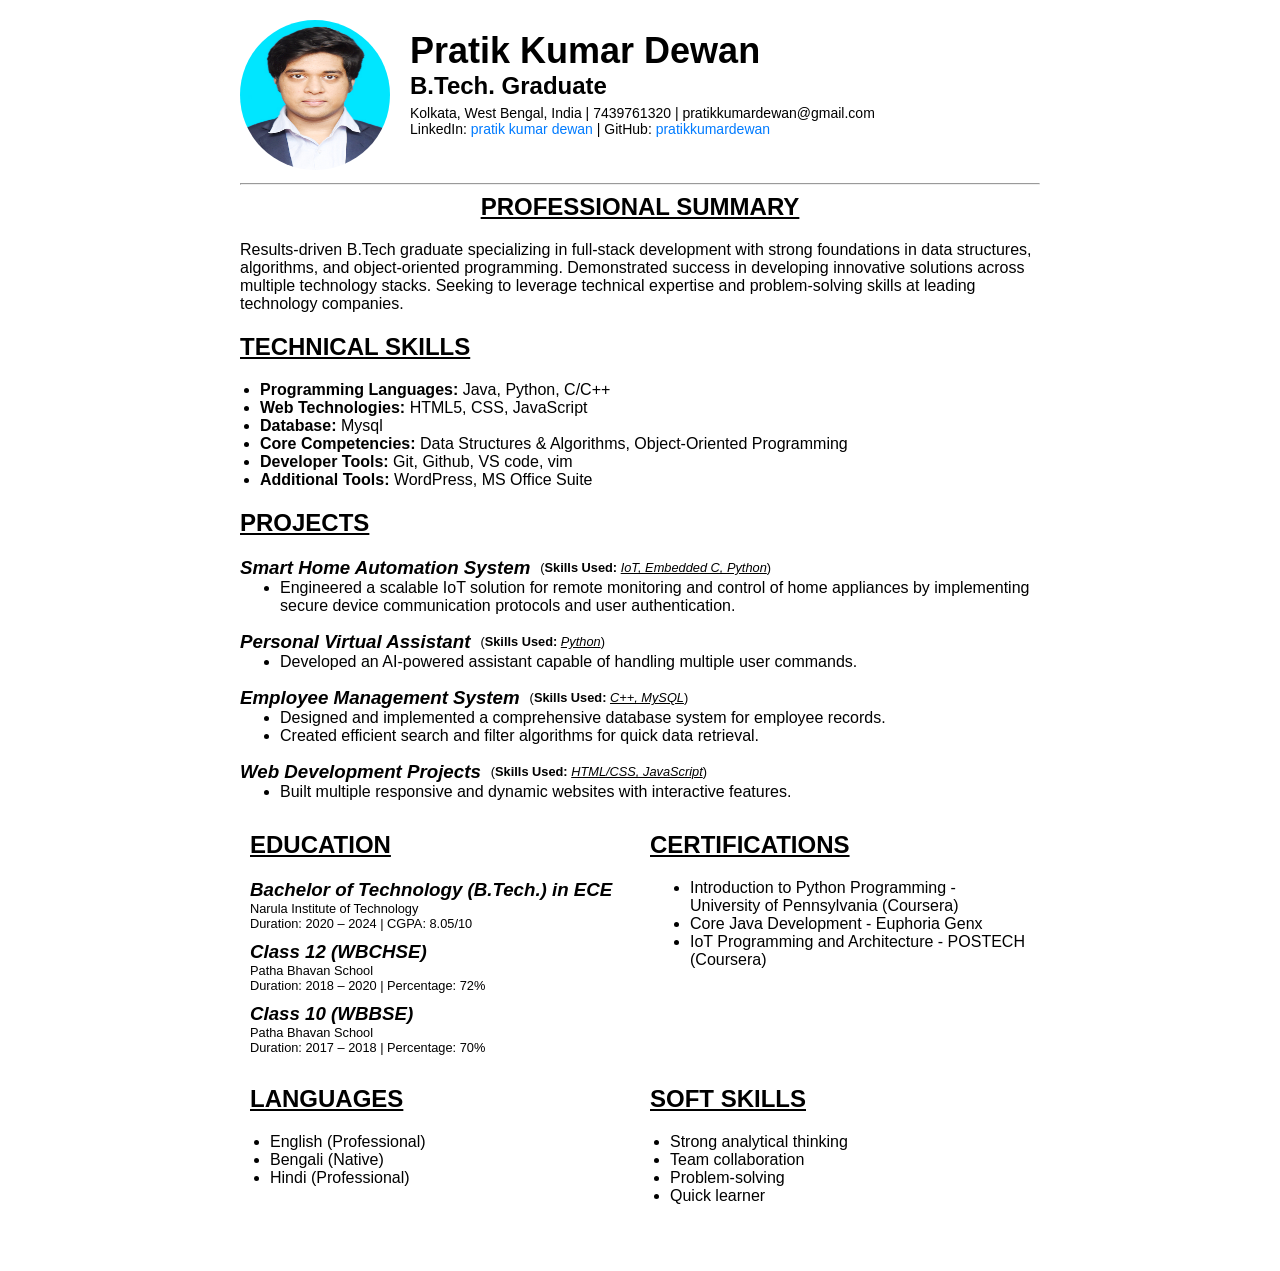
==== index.html @ a9497cf6 "Added Html File" ====
<!DOCTYPE html>
<html>
<head>
  <title>Pratik Kumar Dewan - Resume</title>
  <style>
    /* Add your CSS styles here */
    body {
      font-family: Arial, sans-serif;
      margin: 0;
      padding: 0;
    }

    .container {
      max-width: 800px;
      margin: 0 auto;
      padding: 20px;
    }

    .profile-image {
      width: 150px;
      height: 150px;
      border-radius: 50%;
      float: left;
      margin-right: 20px;
    }

    header h1 {
        padding-top: 10px;
      font-size: 36px;
      margin: 0 auto;
    }

    header h2 {
      font-size: 24px;
      margin:0 auto;
    }

    .contact-info {
      margin-top: 5px;
      font-size: 14px;
      margin-bottom: 20px;
    }

    .contact-info a {
      color: #007bff;
      text-decoration: none;
    }

    .section {
      margin-bottom: 20px;
    }

    .section h2 {
      margin-top: 0;
      text-decoration: underline;
    }


    .project-header {
    display: flex;
    align-items: center; /* Aligns the text vertically */
    gap: 10px; /* Adds space between h3 and p elements */
    margin-bottom: 0; /* Ensures no extra space below */
}

.project-header h3 {
    margin: 0; /* Remove extra margin from h3 */
    font-style: italic;
}

.project-header p {
    margin: 0; /* Remove extra margin from p */
    font-size: 0.8em;
}

.project-header + ul {
    margin-top: 0; /* Reduces the space between the header and the list */
    padding-top: 0;
}

.education-item h3 {
    margin: 0; /* Remove extra margin from h3 */
    font-style: italic;
}

.education-item p {
    margin: 0; /* Remove extra margin from p */
    font-size: 0.8em;
}

    .skills ol{
        list-style-type: disc;
        padding-left: 20px; /* Adds some padding to align the bullets */
        margin-bottom: 5px; /* Adjust this value to control the spacing */
    }

    .skills p{
        margin: 0;
    }

    .education-item {
      margin-bottom: 10px;
    }

    .languages, .soft-skills {
      list-style-type: disc;
      padding-left: 20px;
    }
  </style>
</head>
<body>
  <div class="container">
    <header>
        <img src="assets/Pratik.JPG" alt="Professional Photo" class="profile-image">
        <h1>Pratik Kumar Dewan</h1>
        <h2>B.Tech. Graduate</h2>
      </header>
      <div class="contact-info">
        Kolkata, West Bengal, India | 7439761320 | pratikkumardewan@gmail.com<br>
        LinkedIn: <a href="https://www.linkedin.com/in/pratik-kumar-dewan">pratik kumar dewan</a> | GitHub: <a href="https://github.com/pratikkumardewan">pratikkumardewan</a>
      </div><br><hr>
    <div class="section">
      <h2 style="text-align: center;">PROFESSIONAL SUMMARY</h2>
      <p>Results-driven B.Tech graduate specializing in full-stack development with strong foundations in data structures, algorithms, and object-oriented programming. Demonstrated success in developing innovative solutions across multiple technology stacks. Seeking to leverage technical expertise and problem-solving skills at leading technology companies.</p>
    </div>
    <section class="section">
        <h2>TECHNICAL SKILLS</h2>
        <div class="skills">
            <ol>
                <li>
                    <p><b>Programming Languages: </b>Java, Python, C/C++</p>
                </li>
                <li>
                    <p><b>Web Technologies: </b>HTML5, CSS, JavaScript</p>
                </li>
                <li>
                    <p><b>Database: </b> Mysql</p>
                </li>
                
                <li>
                    <p><b>Core Competencies: </b>Data Structures & Algorithms, Object-Oriented Programming</p>
                </li>
                <li>
                    <p><b>Developer Tools: </b>Git, Github, VS code, vim</p>
                </li>
                <li>
                    <p><b>Additional Tools: </b>WordPress, MS Office Suite</p>
                </li>
            </ol>
        </div>
      </section>
      <div class="section">
        <h2>PROJECTS</h2>
        <div class="project">
            <div class="project-header">
                <h3 class="italic">Smart Home Automation System</h3>
                <p>(<b>Skills Used: </b><i><u>IoT, Embedded C, Python</u></i>)</p>
            </div>
            <ul>
                <li>Engineered a scalable IoT solution for remote monitoring and control of home appliances by implementing secure device communication protocols and user authentication.</li>
            </ul>
        </div>
        <div class="project">
            <div class="project-header">
                <h3 class="italic">Personal Virtual Assistant</h3>
                <p>(<b>Skills Used: </b><i><u>Python</u></i>)</p>
            </div>
            <ul>
                <li>Developed an AI-powered assistant capable of handling multiple user commands.</li>
            </ul>
        </div>
        <div class="project">
            <div class="project-header">
                <h3 class="italic">Employee Management System</h3>
                <p>(<b>Skills Used: </b><i><u>C++, MySQL</u></i>)</p>
            </div>
            <ul>
                <li>Designed and implemented a comprehensive database system for employee records.</li>
                <li>Created efficient search and filter algorithms for quick data retrieval.</li>
            </ul>
        </div>
        <div class="project">
            <div class="project-header">
                <h3 class="italic">Web Development Projects</h3>
                <p>(<b>Skills Used: </b><i><u>HTML/CSS, JavaScript</u></i>)</p>
            </div>
            <ul>
                <li>Built multiple responsive and dynamic websites with interactive features.</li>
            </ul>
        </div>
    </div>
    
    <div class="section">
        <table style="width: 100%; border-collapse: collapse;">
            <tr>
                <!-- Education Section -->
                <td style="width: 50%; vertical-align: top; padding: 10px;">
                    <h2>EDUCATION</h2>
                    <div class="education-item">
                        <h3 class="italic">Bachelor of Technology (B.Tech.) in ECE</h3>
                        <p>Narula Institute of Technology<br>Duration: 2020 – 2024 | CGPA: 8.05/10</p>
                    </div>
                    <div class="education-item">
                        <h3 class="italic">Class 12 (WBCHSE)</h3>
                        <p>Patha Bhavan School<br>Duration: 2018 – 2020 | Percentage: 72%</p>
                    </div>
                    <div class="education-item">
                        <h3 class="italic">Class 10 (WBBSE)</h3>
                        <p>Patha Bhavan School<br>Duration: 2017 – 2018 | Percentage: 70%</p>
                    </div>
                </td>
        
                <!-- Certifications Section -->
                <td style="width: 50%; vertical-align: top; padding: 10px;">
                    <h2>CERTIFICATIONS</h2>
                    <ul>
                        <li>Introduction to Python Programming - University of Pennsylvania (Coursera)</li>
                        <li>Core Java Development - Euphoria Genx</li>
                        <li>IoT Programming and Architecture - POSTECH (Coursera)</li>
                    </ul>
                </td>
            </tr>
            <tr>
                <!-- Languages Section -->
                <td style="width: 50%; vertical-align: top; padding: 10px;">
                    <h2>LANGUAGES</h2>
                    <ul class="languages">
                        <li>English (Professional)</li>
                        <li>Bengali (Native)</li>
                        <li>Hindi (Professional)</li>
                    </ul>
                </td>
        
                <!-- Soft Skills Section -->
                <td style="width: 50%; vertical-align: top; padding: 10px;">
                    <h2>SOFT SKILLS</h2>
                    <ul class="soft-skills">
                        <li>Strong analytical thinking</li>
                        <li>Team collaboration</li>
                        <li>Problem-solving</li>
                        <li>Quick learner</li>
                    </ul>
                </td>
            </tr>
        </table>
        
    </div>
  </div>
</body>
</html>
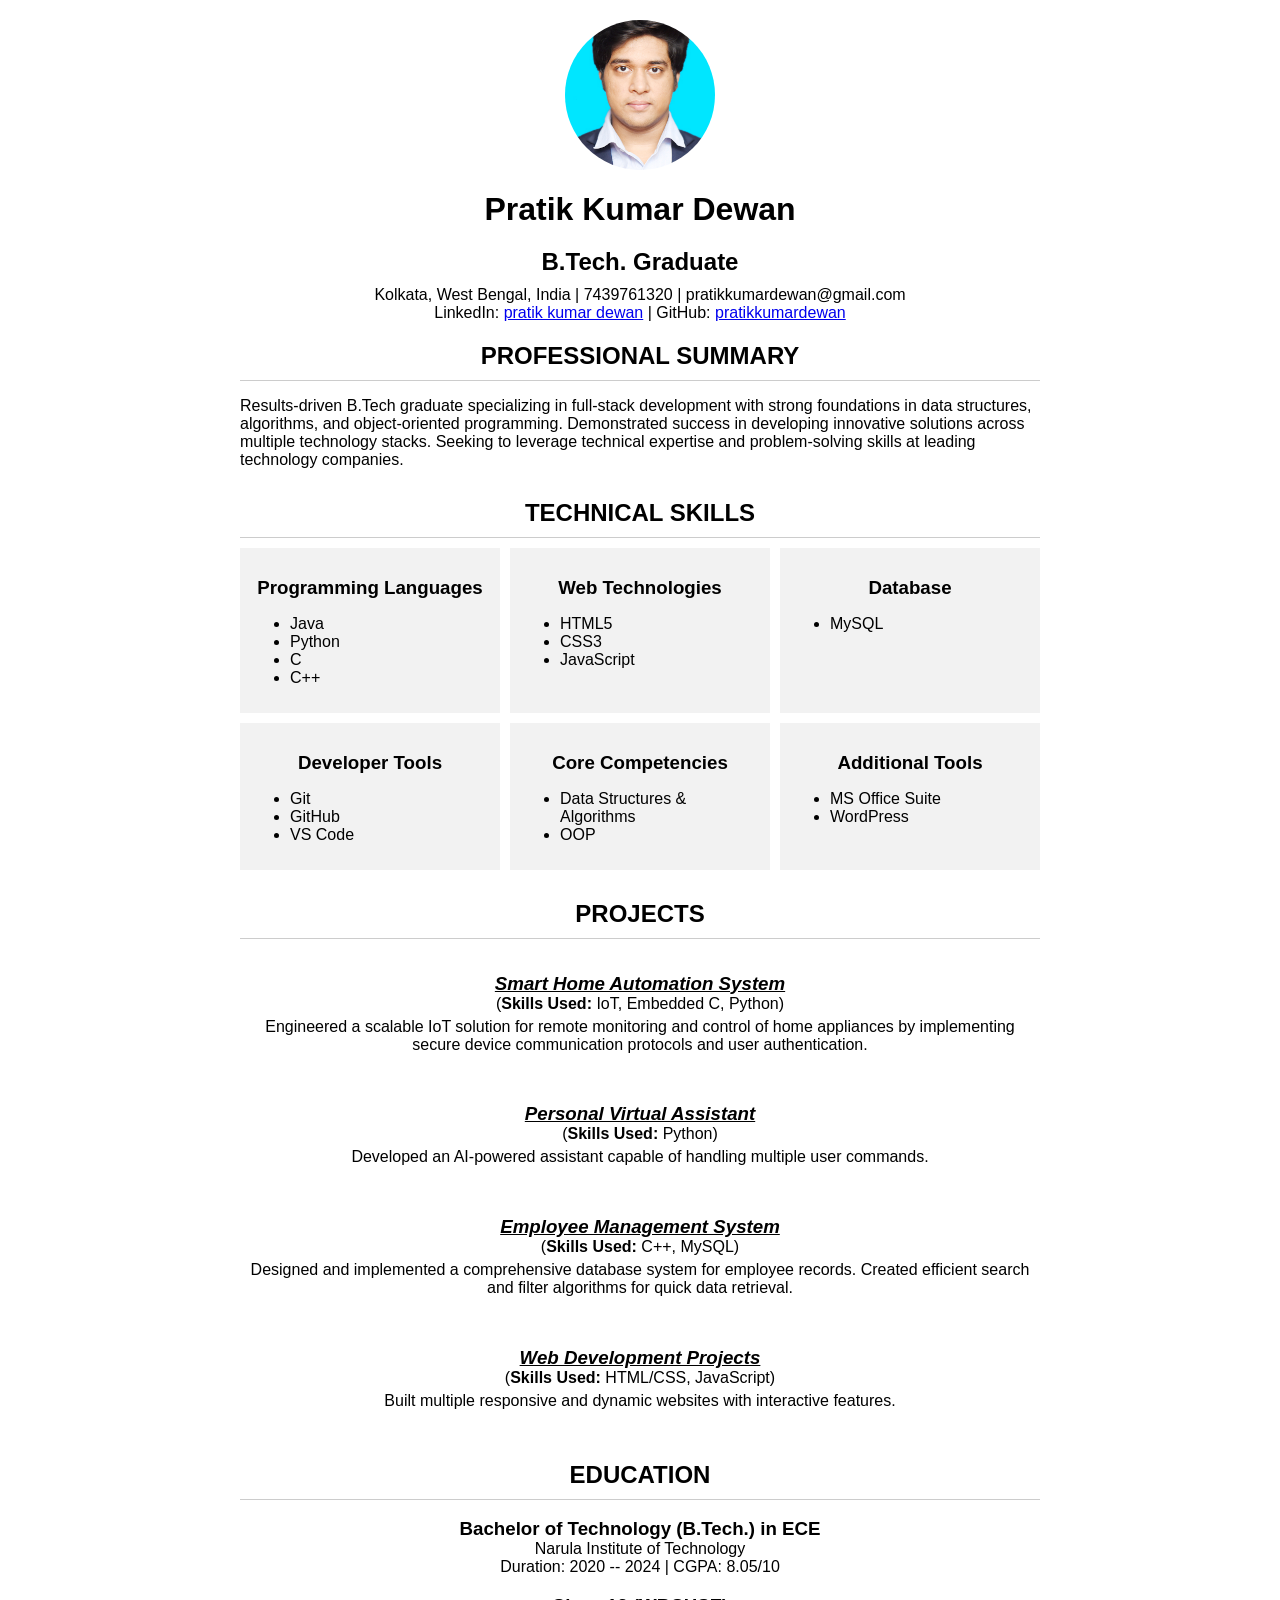
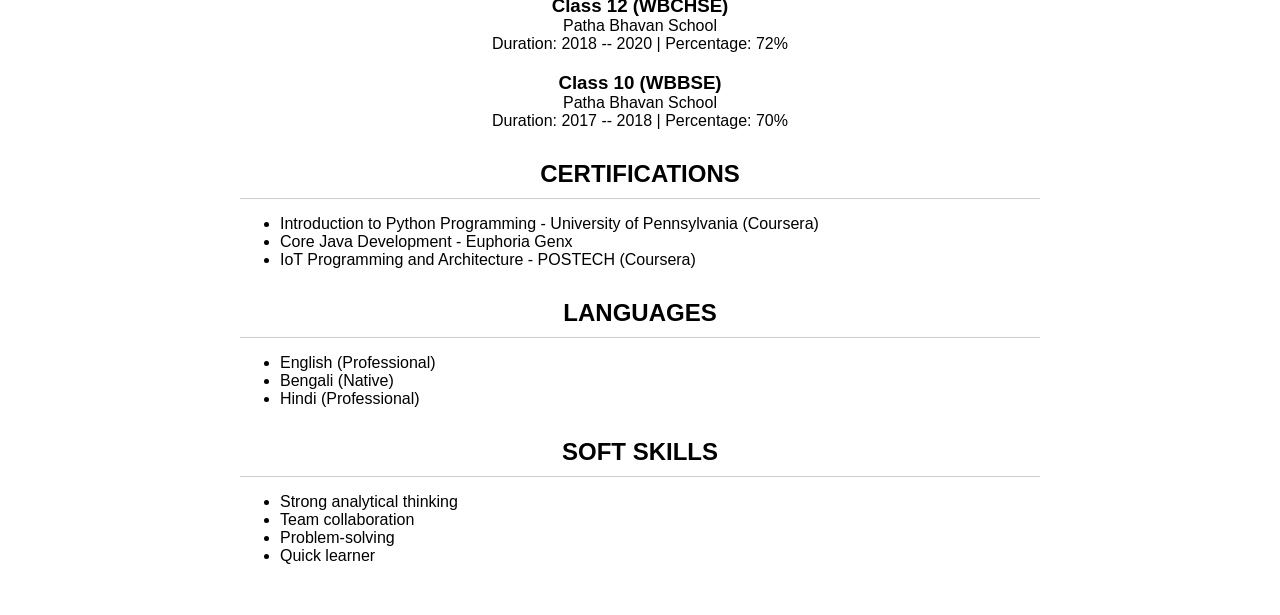
==== commit d5b2d97f: "html uploaded" ====
--- a/index.html
+++ b/index.html
@@ -1,9 +1,11 @@
 <!DOCTYPE html>
-<html>
+<html lang="en">
 <head>
+  <meta charset="UTF-8">
+  <meta name="viewport" content="width=device-width, initial-scale=1.0">
   <title>Pratik Kumar Dewan - Resume</title>
   <style>
-    /* Add your CSS styles here */
+    /* Global Styles */
     body {
       font-family: Arial, sans-serif;
       margin: 0;
@@ -16,234 +18,274 @@
       padding: 20px;
     }
 
+    /* Profile Image */
     .profile-image {
       width: 150px;
       height: 150px;
       border-radius: 50%;
-      float: left;
-      margin-right: 20px;
-    }
-
-    header h1 {
-        padding-top: 10px;
-      font-size: 36px;
-      margin: 0 auto;
-    }
-
-    header h2 {
-      font-size: 24px;
-      margin:0 auto;
-    }
-
+      object-fit: cover;
+      display: block;
+      margin: 0 auto 20px;
+    }
+
+    /* Headings */
+    h1, h2, h3 {
+      text-align: center;
+      margin-bottom: 10px;
+    }
+
+    /* Contact Info */
     .contact-info {
-      margin-top: 5px;
-      font-size: 14px;
+      text-align: center;
       margin-bottom: 20px;
     }
 
-    .contact-info a {
-      color: #007bff;
-      text-decoration: none;
-    }
-
+    /* Sections */
     .section {
-      margin-bottom: 20px;
+      margin-bottom: 30px;
     }
 
     .section h2 {
-      margin-top: 0;
-      text-decoration: underline;
-    }
-
+      border-bottom: 1px solid #ccc;
+      padding-bottom: 10px;
+    }
+
+    /* Skills */
+    .skills-grid {
+      display: grid;
+      grid-template-columns: repeat(3, 1fr);
+      grid-gap: 10px;
+    }
+
+    .skill-category {
+      background-color: #f2f2f2;
+      padding: 10px;
+    }
+
+    /* Projects */
+    .project {
+      padding: 5px;
+      margin-bottom: 5px;
+    }
 
     .project-header {
-    display: flex;
-    align-items: center; /* Aligns the text vertically */
-    gap: 10px; /* Adds space between h3 and p elements */
-    margin-bottom: 0; /* Ensures no extra space below */
-}
-
-.project-header h3 {
-    margin: 0; /* Remove extra margin from h3 */
-    font-style: italic;
-}
-
-.project-header p {
-    margin: 0; /* Remove extra margin from p */
-    font-size: 0.8em;
-}
-
-.project-header + ul {
-    margin-top: 0; /* Reduces the space between the header and the list */
-    padding-top: 0;
-}
-
-.education-item h3 {
-    margin: 0; /* Remove extra margin from h3 */
-    font-style: italic;
-}
-
-.education-item p {
-    margin: 0; /* Remove extra margin from p */
-    font-size: 0.8em;
-}
-
-    .skills ol{
-        list-style-type: disc;
-        padding-left: 20px; /* Adds some padding to align the bullets */
-        margin-bottom: 5px; /* Adjust this value to control the spacing */
-    }
-
-    .skills p{
-        margin: 0;
-    }
-
-    .education-item {
-      margin-bottom: 10px;
-    }
-
-    .languages, .soft-skills {
-      list-style-type: disc;
-      padding-left: 20px;
+      text-align: center;
+    }
+
+    .project-header h3{
+        margin-bottom: 0px;
+        text-decoration: underline;
+        font-style: italic;
+    }
+
+    .project-header p{
+        margin-top: 0px;
+        margin-bottom: 5px;
+    }
+
+    #project-p{
+        text-align: center;
+        margin-top: 5px;
+    }
+
+    .education-item p{
+        text-align: center;
+        margin-top: 0px;
+      }
+
+      .education-item h3{
+        margin-bottom: 0px;
+      }
+
+    /* Responsive Styles */
+    @media (max-width: 767px) {
+      .container {
+        padding: 10px;
+      }
+
+      .profile-image {
+        width: 100px;
+        height: 100px;
+      }
+
+      h1 {
+        font-size: 24px;
+      }
+
+      h2 {
+        font-size: 18px;
+      }
+
+      h3 {
+        font-size: 16px;
+      }
+
+      .contact-info {
+        font-size: 14px;
+      }
+
+      .skills li {
+        font-size: 14px;
+      }
+
+      .project {
+        padding: 10px;
+      }
     }
   </style>
 </head>
 <body>
   <div class="container">
-    <header>
-        <img src="assets/Pratik.JPG" alt="Professional Photo" class="profile-image">
-        <h1>Pratik Kumar Dewan</h1>
-        <h2>B.Tech. Graduate</h2>
-      </header>
-      <div class="contact-info">
-        Kolkata, West Bengal, India | 7439761320 | pratikkumardewan@gmail.com<br>
-        LinkedIn: <a href="https://www.linkedin.com/in/pratik-kumar-dewan">pratik kumar dewan</a> | GitHub: <a href="https://github.com/pratikkumardewan">pratikkumardewan</a>
-      </div><br><hr>
-    <div class="section">
-      <h2 style="text-align: center;">PROFESSIONAL SUMMARY</h2>
+    <div>
+      <img src="assets/Pratik.JPG" alt="Professional Photo" class="profile-image">
+      <h1>Pratik Kumar Dewan</h1>
+      <h2>B.Tech. Graduate</h2>
+    </div>
+
+    <div class="contact-info">
+      Kolkata, West Bengal, India | 7439761320 | pratikkumardewan@gmail.com<br>
+      LinkedIn: <a href="https://www.linkedin.com/in/pratik-kumar-dewan">pratik kumar dewan</a> | GitHub: <a href="https://github.com/pratikkumardewan">pratikkumardewan</a>
+    </div>
+
+    <div class="section">
+      <h2>PROFESSIONAL SUMMARY</h2>
       <p>Results-driven B.Tech graduate specializing in full-stack development with strong foundations in data structures, algorithms, and object-oriented programming. Demonstrated success in developing innovative solutions across multiple technology stacks. Seeking to leverage technical expertise and problem-solving skills at leading technology companies.</p>
     </div>
-    <section class="section">
-        <h2>TECHNICAL SKILLS</h2>
-        <div class="skills">
-            <ol>
-                <li>
-                    <p><b>Programming Languages: </b>Java, Python, C/C++</p>
-                </li>
-                <li>
-                    <p><b>Web Technologies: </b>HTML5, CSS, JavaScript</p>
-                </li>
-                <li>
-                    <p><b>Database: </b> Mysql</p>
-                </li>
-                
-                <li>
-                    <p><b>Core Competencies: </b>Data Structures & Algorithms, Object-Oriented Programming</p>
-                </li>
-                <li>
-                    <p><b>Developer Tools: </b>Git, Github, VS code, vim</p>
-                </li>
-                <li>
-                    <p><b>Additional Tools: </b>WordPress, MS Office Suite</p>
-                </li>
-            </ol>
-        </div>
-      </section>
-      <div class="section">
-        <h2>PROJECTS</h2>
-        <div class="project">
-            <div class="project-header">
-                <h3 class="italic">Smart Home Automation System</h3>
-                <p>(<b>Skills Used: </b><i><u>IoT, Embedded C, Python</u></i>)</p>
-            </div>
-            <ul>
-                <li>Engineered a scalable IoT solution for remote monitoring and control of home appliances by implementing secure device communication protocols and user authentication.</li>
-            </ul>
-        </div>
-        <div class="project">
-            <div class="project-header">
-                <h3 class="italic">Personal Virtual Assistant</h3>
-                <p>(<b>Skills Used: </b><i><u>Python</u></i>)</p>
-            </div>
-            <ul>
-                <li>Developed an AI-powered assistant capable of handling multiple user commands.</li>
-            </ul>
-        </div>
-        <div class="project">
-            <div class="project-header">
-                <h3 class="italic">Employee Management System</h3>
-                <p>(<b>Skills Used: </b><i><u>C++, MySQL</u></i>)</p>
-            </div>
-            <ul>
-                <li>Designed and implemented a comprehensive database system for employee records.</li>
-                <li>Created efficient search and filter algorithms for quick data retrieval.</li>
-            </ul>
-        </div>
-        <div class="project">
-            <div class="project-header">
-                <h3 class="italic">Web Development Projects</h3>
-                <p>(<b>Skills Used: </b><i><u>HTML/CSS, JavaScript</u></i>)</p>
-            </div>
-            <ul>
-                <li>Built multiple responsive and dynamic websites with interactive features.</li>
-            </ul>
-        </div>
-    </div>
-    
-    <div class="section">
-        <table style="width: 100%; border-collapse: collapse;">
-            <tr>
-                <!-- Education Section -->
-                <td style="width: 50%; vertical-align: top; padding: 10px;">
-                    <h2>EDUCATION</h2>
-                    <div class="education-item">
-                        <h3 class="italic">Bachelor of Technology (B.Tech.) in ECE</h3>
-                        <p>Narula Institute of Technology<br>Duration: 2020 – 2024 | CGPA: 8.05/10</p>
-                    </div>
-                    <div class="education-item">
-                        <h3 class="italic">Class 12 (WBCHSE)</h3>
-                        <p>Patha Bhavan School<br>Duration: 2018 – 2020 | Percentage: 72%</p>
-                    </div>
-                    <div class="education-item">
-                        <h3 class="italic">Class 10 (WBBSE)</h3>
-                        <p>Patha Bhavan School<br>Duration: 2017 – 2018 | Percentage: 70%</p>
-                    </div>
-                </td>
+
+    <div class="section">
+      <h2>TECHNICAL SKILLS</h2>
+      <div class="skills-grid">
+        <div class="skill-category">
+          <h3>Programming Languages</h3>
+          <ul>
+            <li>Java</li>
+            <li>Python</li>
+            <li>C</li>
+            <li>C++</li>
+          </ul>
+        </div>
+        <div class="skill-category">
+          <h3>Web Technologies</h3>
+          <ul>
+            <li>HTML5</li>
+            <li>CSS3</li>
+            <li>JavaScript</li>
+          </ul>
+        </div>
+        <div class="skill-category">
+          <h3>Database</h3>
+          <ul>
+            <li>MySQL</li>
+          </ul>
+        </div>
+        <div class="skill-category">
+          <h3>Developer Tools</h3>
+          <ul>
+            <li>Git</li>
+            <li>GitHub</li>
+            <li>VS Code</li>
+          </ul>
+        </div>
+        <div class="skill-category">
+          <h3>Core Competencies</h3>
+          <ul>
+            <li>Data Structures & Algorithms</li>
+            <li>OOP</li>
+          </ul>
+        </div>
+        <div class="skill-category">
+          <h3>Additional Tools</h3>
+          <ul>
+            <li>MS Office Suite</li>
+            <li>WordPress</li>
+          </ul>
+        </div>
+      </div>
+    </div>
+
+    <div class="section">
+      <h2>PROJECTS</h2>
+      <div class="project">
+        <div class="project-header">
+          <h3>Smart Home Automation System</h3>
+          <p>(<strong>Skills Used:</strong> IoT, Embedded C, Python)</p>
+        </div>
         
-                <!-- Certifications Section -->
-                <td style="width: 50%; vertical-align: top; padding: 10px;">
-                    <h2>CERTIFICATIONS</h2>
-                    <ul>
-                        <li>Introduction to Python Programming - University of Pennsylvania (Coursera)</li>
-                        <li>Core Java Development - Euphoria Genx</li>
-                        <li>IoT Programming and Architecture - POSTECH (Coursera)</li>
-                    </ul>
-                </td>
-            </tr>
-            <tr>
-                <!-- Languages Section -->
-                <td style="width: 50%; vertical-align: top; padding: 10px;">
-                    <h2>LANGUAGES</h2>
-                    <ul class="languages">
-                        <li>English (Professional)</li>
-                        <li>Bengali (Native)</li>
-                        <li>Hindi (Professional)</li>
-                    </ul>
-                </td>
-        
-                <!-- Soft Skills Section -->
-                <td style="width: 50%; vertical-align: top; padding: 10px;">
-                    <h2>SOFT SKILLS</h2>
-                    <ul class="soft-skills">
-                        <li>Strong analytical thinking</li>
-                        <li>Team collaboration</li>
-                        <li>Problem-solving</li>
-                        <li>Quick learner</li>
-                    </ul>
-                </td>
-            </tr>
-        </table>
-        
+        <p id="project-p">Engineered a scalable IoT solution for remote monitoring and control of home appliances by implementing secure device communication protocols and user authentication.</p>
+      </div>
+
+      <div class="project">
+        <div class="project-header">
+          <h3>Personal Virtual Assistant</h3>
+          <p>(<strong>Skills Used:</strong> Python)</p>
+        </div>
+        <p id="project-p">Developed an AI-powered assistant capable of handling multiple user commands.</p>
+      </div>
+
+      <div class="project">
+        <div class="project-header">
+          <h3>Employee Management System</h3>
+          <p>(<strong>Skills Used:</strong> C++, MySQL)</p>
+        </div>
+        <p id="project-p">Designed and implemented a comprehensive database system for employee records. Created efficient search and filter algorithms for quick data retrieval.</p>
+      </div>
+
+      <div class="project">
+        <div class="project-header">
+          <h3>Web Development Projects</h3>
+          <p>(<strong>Skills Used:</strong> HTML/CSS, JavaScript)</p>
+        </div>
+        <p id="project-p">Built multiple responsive and dynamic websites with interactive features.</p>
+      </div>
+    </div>
+
+    <div class="section">
+      <h2>EDUCATION</h2>
+      <div class="education-item">
+        <h3>Bachelor of Technology (B.Tech.) in ECE</h3>
+        <p>Narula Institute of Technology<br>
+        Duration: 2020 -- 2024 | CGPA: 8.05/10</p>
+      </div>
+
+      <div class="education-item">
+        <h3>Class 12 (WBCHSE)</h3>
+        <p>Patha Bhavan School<br>
+        Duration: 2018 -- 2020 | Percentage: 72%</p>
+      </div>
+
+      <div class="education-item">
+        <h3>Class 10 (WBBSE)</h3>
+        <p>Patha Bhavan School<br>
+        Duration: 2017 -- 2018 | Percentage: 70%</p>
+      </div>
+    </div>
+
+    <div class="section">
+      <h2>CERTIFICATIONS</h2>
+      <ul>
+        <li>Introduction to Python Programming - University of Pennsylvania (Coursera)</li>
+        <li>Core Java Development - Euphoria Genx</li>
+        <li>IoT Programming and Architecture - POSTECH (Coursera)</li>
+      </ul>
+    </div>
+
+    <div class="section">
+      <h2>LANGUAGES</h2>
+      <ul>
+        <li>English (Professional)</li>
+        <li>Bengali (Native)</li>
+        <li>Hindi (Professional)</li>
+      </ul>
+    </div>
+
+    <div class="section">
+      <h2>SOFT SKILLS</h2>
+      <ul>
+        <li>Strong analytical thinking</li>
+        <li>Team collaboration</li>
+        <li>Problem-solving</li>
+        <li>Quick learner</li>
+      </ul>
     </div>
   </div>
 </body>
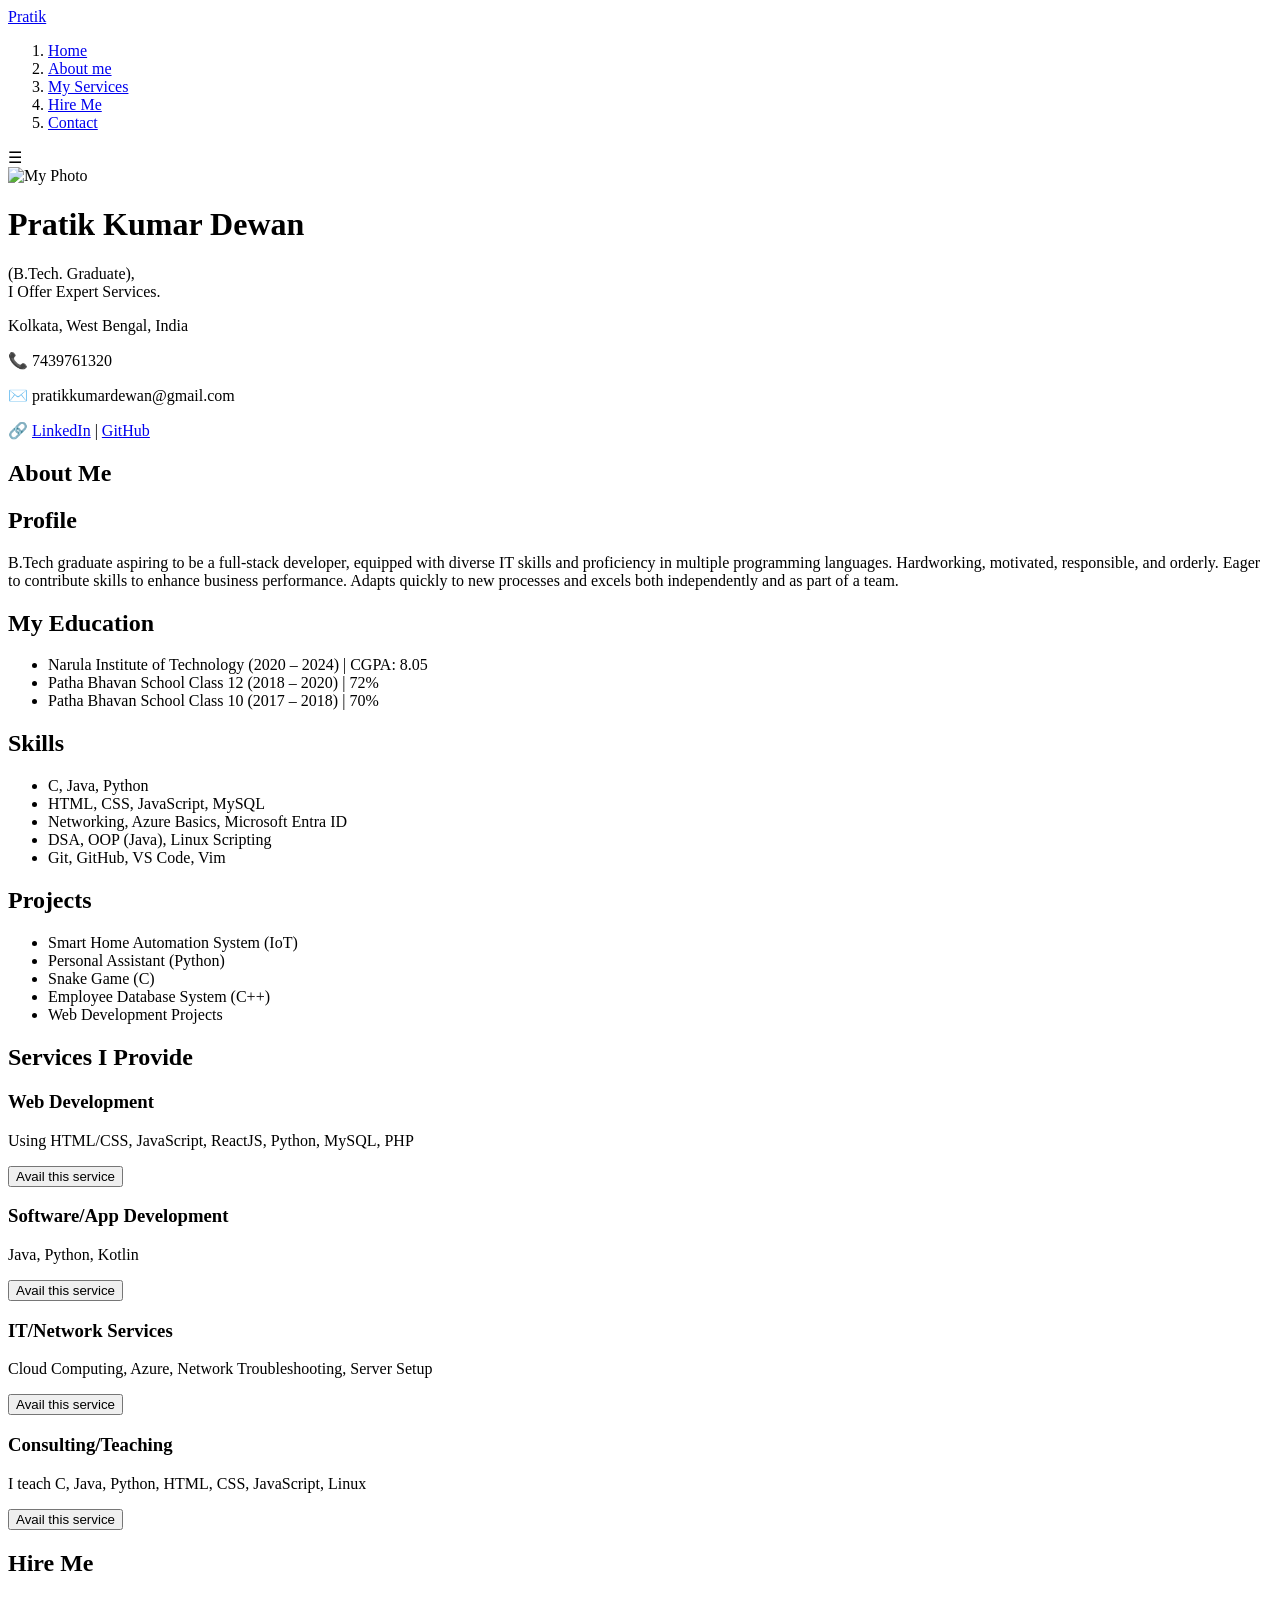
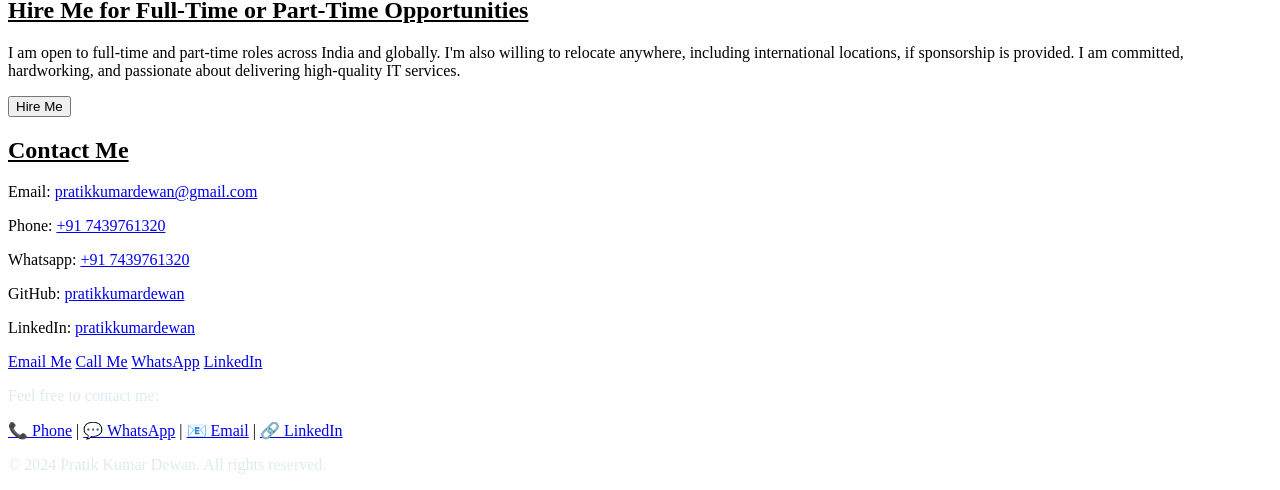
==== commit 3ea25e6e: "Update index.html" ====
--- a/index.html
+++ b/index.html
@@ -1,292 +1,164 @@
 <!DOCTYPE html>
 <html lang="en">
-<head>
-  <meta charset="UTF-8">
-  <meta name="viewport" content="width=device-width, initial-scale=1.0">
-  <title>Pratik Kumar Dewan - Resume</title>
-  <style>
-    /* Global Styles */
-    body {
-      font-family: Arial, sans-serif;
-      margin: 0;
-      padding: 0;
-    }
+  <head>
+    <meta charset="UTF-8" />
+    <meta name="viewport" content="width=device-width, initial-scale=1.0" />
+    <meta http-equiv="X-UA-Compatible" content="ie=edge" />
+    <title>Pratik Kumar Dewan - Portfolio</title>
+    <link rel="stylesheet" href="style.css" />
+    <script defer src="script.js"></script>
+  </head>
+  <body>
+    <!-- Navbar -->
+    <header class="navbar">
+      <a href="javascript:window.scrollTo({ top: 0, behavior: 'smooth' });" class="logo">Pratik</a>
+      <ol id="navLinks" class="nav-links">
+        <li><a href="javascript:window.scrollTo({ top: 0, behavior: 'smooth' });">Home</a></li>
+        <li><a href="#about_me">About me</a></li>
+        <li><a href="#services">My Services</a></li>
+        <li><a href="#hire">Hire Me</a></li>
+        <li><a href="#contact">Contact</a></li>
+      </ol>
+      <span class="burger" onclick="toggleMenu()">&#9776;</span>
+    </header>
 
-    .container {
-      max-width: 800px;
-      margin: 0 auto;
-      padding: 20px;
-    }
-
-    /* Profile Image */
-    .profile-image {
-      width: 150px;
-      height: 150px;
-      border-radius: 50%;
-      object-fit: cover;
-      display: block;
-      margin: 0 auto 20px;
-    }
-
-    /* Headings */
-    h1, h2, h3 {
-      text-align: center;
-      margin-bottom: 10px;
-    }
-
-    /* Contact Info */
-    .contact-info {
-      text-align: center;
-      margin-bottom: 20px;
-    }
-
-    /* Sections */
-    .section {
-      margin-bottom: 30px;
-    }
-
-    .section h2 {
-      border-bottom: 1px solid #ccc;
-      padding-bottom: 10px;
-    }
-
-    /* Skills */
-    .skills-grid {
-      display: grid;
-      grid-template-columns: repeat(3, 1fr);
-      grid-gap: 10px;
-    }
-
-    .skill-category {
-      background-color: #f2f2f2;
-      padding: 10px;
-    }
-
-    /* Projects */
-    .project {
-      padding: 5px;
-      margin-bottom: 5px;
-    }
-
-    .project-header {
-      text-align: center;
-    }
-
-    .project-header h3{
-        margin-bottom: 0px;
-        text-decoration: underline;
-        font-style: italic;
-    }
-
-    .project-header p{
-        margin-top: 0px;
-        margin-bottom: 5px;
-    }
-
-    #project-p{
-        text-align: center;
-        margin-top: 5px;
-    }
-
-    .education-item p{
-        text-align: center;
-        margin-top: 0px;
-      }
-
-      .education-item h3{
-        margin-bottom: 0px;
-      }
-
-    /* Responsive Styles */
-    @media (max-width: 767px) {
-      .container {
-        padding: 10px;
-      }
-
-      .profile-image {
-        width: 100px;
-        height: 100px;
-      }
-
-      h1 {
-        font-size: 24px;
-      }
-
-      h2 {
-        font-size: 18px;
-      }
-
-      h3 {
-        font-size: 16px;
-      }
-
-      .contact-info {
-        font-size: 14px;
-      }
-
-      .skills li {
-        font-size: 14px;
-      }
-
-      .project {
-        padding: 10px;
-      }
-    }
-  </style>
-</head>
-<body>
-  <div class="container">
-    <div>
-      <img src="assets/Pratik.JPG" alt="Professional Photo" class="profile-image">
-      <h1>Pratik Kumar Dewan</h1>
-      <h2>B.Tech. Graduate</h2>
-    </div>
-
-    <div class="contact-info">
-      Kolkata, West Bengal, India | 7439761320 | pratikkumardewan@gmail.com<br>
-      LinkedIn: <a href="https://www.linkedin.com/in/pratik-kumar-dewan">pratik kumar dewan</a> | GitHub: <a href="https://github.com/pratikkumardewan">pratikkumardewan</a>
-    </div>
-
-    <div class="section">
-      <h2>PROFESSIONAL SUMMARY</h2>
-      <p>Results-driven B.Tech graduate specializing in full-stack development with strong foundations in data structures, algorithms, and object-oriented programming. Demonstrated success in developing innovative solutions across multiple technology stacks. Seeking to leverage technical expertise and problem-solving skills at leading technology companies.</p>
-    </div>
-
-    <div class="section">
-      <h2>TECHNICAL SKILLS</h2>
-      <div class="skills-grid">
-        <div class="skill-category">
-          <h3>Programming Languages</h3>
-          <ul>
-            <li>Java</li>
-            <li>Python</li>
-            <li>C</li>
-            <li>C++</li>
-          </ul>
+    <!-- Animated Intro Card -->
+    <div class="animated-card">
+      <div class="card-content">
+        <div class="card-left">
+          <img src="images/My Image.JPG" alt="My Photo" class="service-image" />
         </div>
-        <div class="skill-category">
-          <h3>Web Technologies</h3>
-          <ul>
-            <li>HTML5</li>
-            <li>CSS3</li>
-            <li>JavaScript</li>
-          </ul>
-        </div>
-        <div class="skill-category">
-          <h3>Database</h3>
-          <ul>
-            <li>MySQL</li>
-          </ul>
-        </div>
-        <div class="skill-category">
-          <h3>Developer Tools</h3>
-          <ul>
-            <li>Git</li>
-            <li>GitHub</li>
-            <li>VS Code</li>
-          </ul>
-        </div>
-        <div class="skill-category">
-          <h3>Core Competencies</h3>
-          <ul>
-            <li>Data Structures & Algorithms</li>
-            <li>OOP</li>
-          </ul>
-        </div>
-        <div class="skill-category">
-          <h3>Additional Tools</h3>
-          <ul>
-            <li>MS Office Suite</li>
-            <li>WordPress</li>
-          </ul>
+        <div class="card-right">
+          <h1>Pratik Kumar Dewan</h1>
+          <p>(B.Tech. Graduate),<br> I Offer Expert Services.</p>
+          <p>Kolkata, West Bengal, India</p>
+          <p>📞 7439761320</p>
+          <p>✉️ pratikkumardewan@gmail.com</p>
+          <p>
+            🔗
+            <a href="http://www.linkedin.com/in/pratik-kumar-dewan" target="_blank">LinkedIn</a> |
+            <a href="https://github.com/pratikkumardewan" target="_blank">GitHub</a>
+          </p>
         </div>
       </div>
     </div>
 
-    <div class="section">
-      <h2>PROJECTS</h2>
-      <div class="project">
-        <div class="project-header">
-          <h3>Smart Home Automation System</h3>
-          <p>(<strong>Skills Used:</strong> IoT, Embedded C, Python)</p>
-        </div>
-        
-        <p id="project-p">Engineered a scalable IoT solution for remote monitoring and control of home appliances by implementing secure device communication protocols and user authentication.</p>
+    <!-- About Me, Education, Skills, Projects -->
+    <section class="info-wrapper" id="about_me">
+      <h2 class="info-section-heading" style="font-family: 'Times New Roman', serif, 'Arial', sans-serif, 'Courier New', monospace;">About Me</h2>
+
+      <div class="info-section">
+        <h2>Profile</h2>
+        <p>B.Tech graduate aspiring to be a full-stack developer, equipped with
+          diverse IT skills and proficiency in multiple programming languages.
+          Hardworking, motivated, responsible, and orderly. Eager to contribute
+          skills to enhance business performance. Adapts quickly to new processes
+          and excels both independently and as part of a team.</p>
       </div>
 
-      <div class="project">
-        <div class="project-header">
-          <h3>Personal Virtual Assistant</h3>
-          <p>(<strong>Skills Used:</strong> Python)</p>
-        </div>
-        <p id="project-p">Developed an AI-powered assistant capable of handling multiple user commands.</p>
+      <div class="info-section">
+        <h2>My Education</h2>
+        <ul>
+          <li>Narula Institute of Technology (2020 – 2024) | CGPA: 8.05</li>
+          <li>Patha Bhavan School Class 12 (2018 – 2020) | 72%</li>
+          <li>Patha Bhavan School Class 10 (2017 – 2018) | 70%</li>
+        </ul>
       </div>
 
-      <div class="project">
-        <div class="project-header">
-          <h3>Employee Management System</h3>
-          <p>(<strong>Skills Used:</strong> C++, MySQL)</p>
-        </div>
-        <p id="project-p">Designed and implemented a comprehensive database system for employee records. Created efficient search and filter algorithms for quick data retrieval.</p>
+      <div class="info-section">
+        <h2>Skills</h2>
+        <ul>
+          <li>C, Java, Python</li>
+          <li>HTML, CSS, JavaScript, MySQL</li>
+          <li>Networking, Azure Basics, Microsoft Entra ID</li>
+          <li>DSA, OOP (Java), Linux Scripting</li>
+          <li>Git, GitHub, VS Code, Vim</li>
+        </ul>
       </div>
 
-      <div class="project">
-        <div class="project-header">
-          <h3>Web Development Projects</h3>
-          <p>(<strong>Skills Used:</strong> HTML/CSS, JavaScript)</p>
-        </div>
-        <p id="project-p">Built multiple responsive and dynamic websites with interactive features.</p>
+      <div class="info-section">
+        <h2>Projects</h2>
+        <ul>
+          <li>Smart Home Automation System (IoT)</li>
+          <li>Personal Assistant (Python)</li>
+          <li>Snake Game (C)</li>
+          <li>Employee Database System (C++)</li>
+          <li>Web Development Projects</li>
+        </ul>
       </div>
-    </div>
+    </section>
 
-    <div class="section">
-      <h2>EDUCATION</h2>
-      <div class="education-item">
-        <h3>Bachelor of Technology (B.Tech.) in ECE</h3>
-        <p>Narula Institute of Technology<br>
-        Duration: 2020 -- 2024 | CGPA: 8.05/10</p>
+    <!-- Services -->
+    <section id="services" class="services">
+      <h2 class="services-heading" style="font-family: 'Times New Roman', serif, 'Arial', sans-serif, 'Courier New', monospace;">Services I Provide</h2>
+      <div class="service-list">
+        <section class="service-item">
+          <h3>Web Development</h3>
+          <p>Using HTML/CSS, JavaScript, ReactJS, Python, MySQL, PHP</p>
+          <button class="service-btn" onclick="showAlert('Web Development')">Avail this service</button>
+        </section>
+        <section class="service-item">
+          <h3>Software/App Development</h3>
+          <p>Java, Python, Kotlin</p>
+          <button class="service-btn" onclick="showAlert('Software/App Development')">Avail this service</button>
+        </section>
+        <section class="service-item">
+          <h3>IT/Network Services</h3>
+          <p>Cloud Computing, Azure, Network Troubleshooting, Server Setup</p>
+          <button class="service-btn" onclick="showAlert('IT/Network Services')">Avail this service</button>
+        </section>
+        <section class="service-item">
+          <h3>Consulting/Teaching</h3>
+          <p>I teach C, Java, Python, HTML, CSS, JavaScript, Linux</p>
+          <button class="service-btn" onclick="showAlert('Consulting/Teaching')">Avail this service</button>
+        </section>
+      </div>
+    </section>
+
+    <!-- Hire Me -->
+    <section id="hire" class="hire-me">
+      <section class="info-wrapper" id="about_me">
+        <h2 class="info-section-heading" style="font-family: 'Times New Roman', serif, 'Arial', sans-serif, 'Courier New', monospace;">Hire Me</h2>  
+      <div class="info-section">
+        <h2 class="with-bullet" ><span style="text-decoration: underline;"> Hire Me for Full-Time or Part-Time Opportunities</span></h2>
+        <p class="no-bullet">I am open to full-time and part-time roles across India and globally.
+        I'm also willing to relocate anywhere, including international
+        locations, if sponsorship is provided. I am committed, hardworking, and
+        passionate about delivering high-quality IT services.</p>
+        <button class="hire-btn" onclick="showAlert('Hiring Opportunity')">Hire Me</button>
       </div>
 
-      <div class="education-item">
-        <h3>Class 12 (WBCHSE)</h3>
-        <p>Patha Bhavan School<br>
-        Duration: 2018 -- 2020 | Percentage: 72%</p>
+      <!-- Contact -->
+      <section id="contact" class="info-section">
+        <h2 style="text-decoration: underline;">Contact Me</h2>
+        <div class="contact-block">
+          <p class="no-bullet">Email: <a href="mailto:pratikkumardewan@gmail.com">pratikkumardewan@gmail.com</a></p>
+          <p class="no-bullet">Phone: <a href="tel:+917439761320">+91 7439761320</a></p>
+          <p class="no-bullet">Whatsapp: <a href="https://wa.me/917439761320"> +91 7439761320</a></p>
+          <p class="no-bullet">GitHub: <a href="https://github.com/pratikkumardewan" target="_blank">pratikkumardewan</a></p>
+          <p class="no-bullet">LinkedIn: <a href="http://www.linkedin.com/in/pratik-kumar-dewan" target="_blank">pratikkumardewan</a></p>
+          </div>
+          <div class="contact-buttons">
+            <a href="mailto:pratikkumardewan@gmail.com" class="btn">Email Me</a>
+            <a href="tel:+917439761320" class="btn">Call Me</a>
+            <a href="https://wa.me/917439761320" class="btn">WhatsApp</a>
+            <a href="http://www.linkedin.com/in/pratik-kumar-dewan" class="btn">LinkedIn</a>
+          </div>
+      </section>      
+    </section>
+
+    
+
+    <!-- Footer -->
+    <footer>
+      <p class="footer-text" style="color:#dfebf0">Feel free to contact me:</p>
+      <div class="contact-icons">
+        <a href="tel:+917439761320" class="contact-icon">📞 Phone</a> |
+        <a href="https://wa.me/917439761320" class="contact-icon">💬 WhatsApp</a> |
+        <a href="mailto:pratikkumardewan@gmail.com" class="contact-icon">📧 Email</a> |
+        <a href="http://www.linkedin.com/in/pratik-kumar-dewan" class="contact-icon">🔗 LinkedIn</a>
       </div>
-
-      <div class="education-item">
-        <h3>Class 10 (WBBSE)</h3>
-        <p>Patha Bhavan School<br>
-        Duration: 2017 -- 2018 | Percentage: 70%</p>
-      </div>
-    </div>
-
-    <div class="section">
-      <h2>CERTIFICATIONS</h2>
-      <ul>
-        <li>Introduction to Python Programming - University of Pennsylvania (Coursera)</li>
-        <li>Core Java Development - Euphoria Genx</li>
-        <li>IoT Programming and Architecture - POSTECH (Coursera)</li>
-      </ul>
-    </div>
-
-    <div class="section">
-      <h2>LANGUAGES</h2>
-      <ul>
-        <li>English (Professional)</li>
-        <li>Bengali (Native)</li>
-        <li>Hindi (Professional)</li>
-      </ul>
-    </div>
-
-    <div class="section">
-      <h2>SOFT SKILLS</h2>
-      <ul>
-        <li>Strong analytical thinking</li>
-        <li>Team collaboration</li>
-        <li>Problem-solving</li>
-        <li>Quick learner</li>
-      </ul>
-    </div>
-  </div>
-</body>
-</html>+      <p class="footer-rights" style="color:#dfebf0"">&copy; 2024 Pratik Kumar Dewan. All rights reserved.</p>
+    </footer>
+  </body>
+</html>
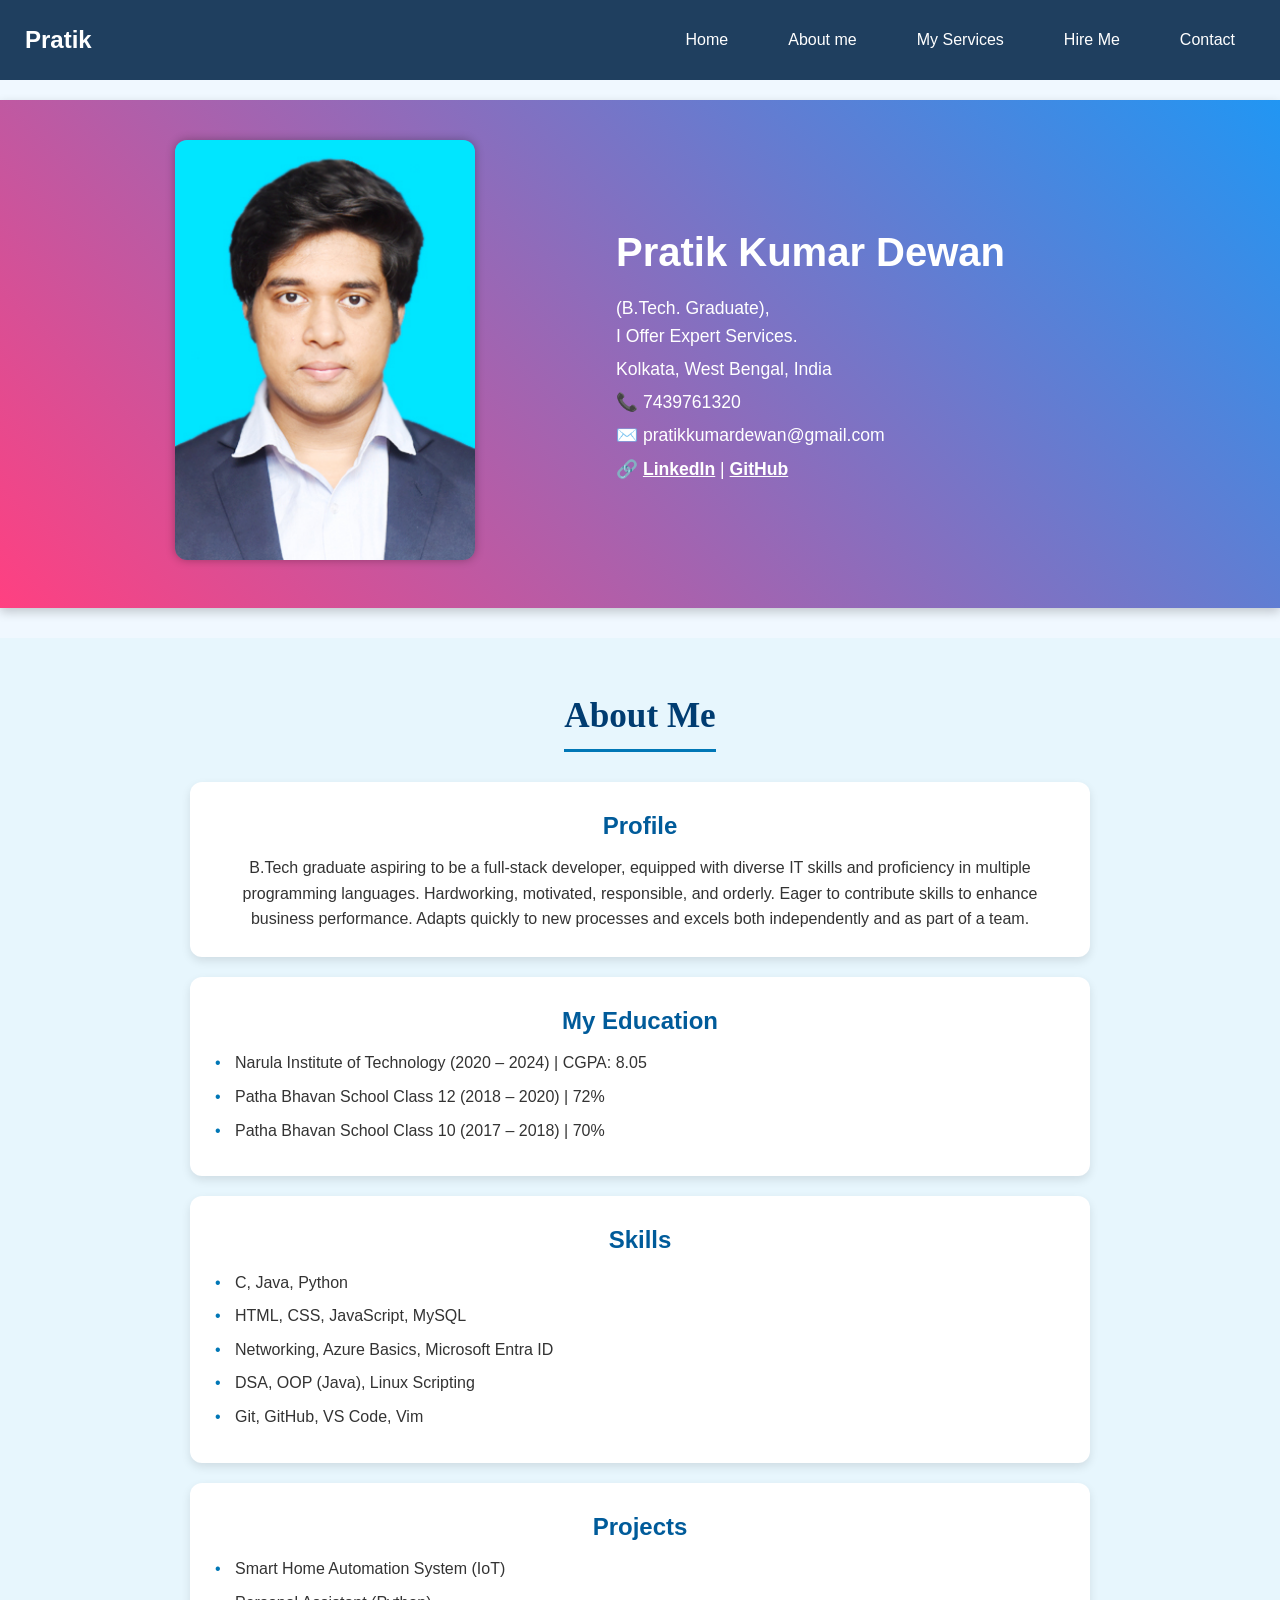
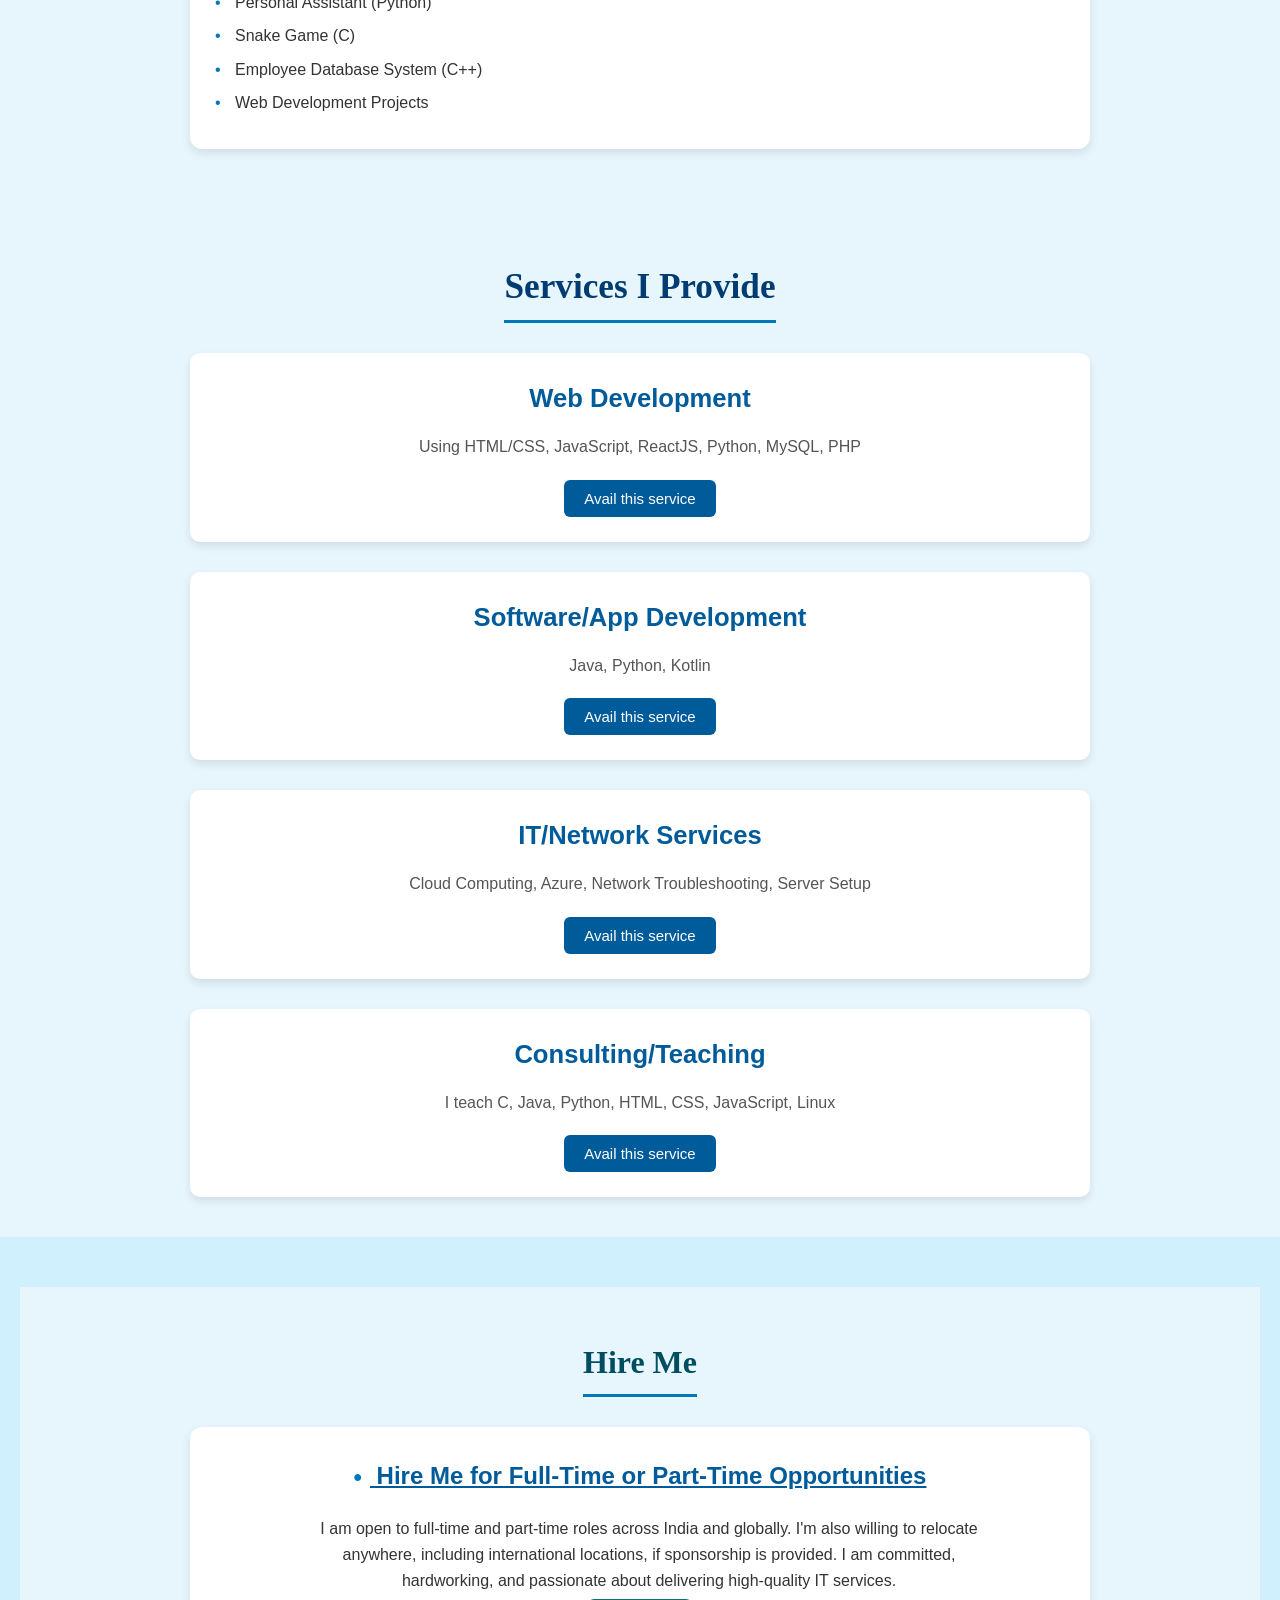
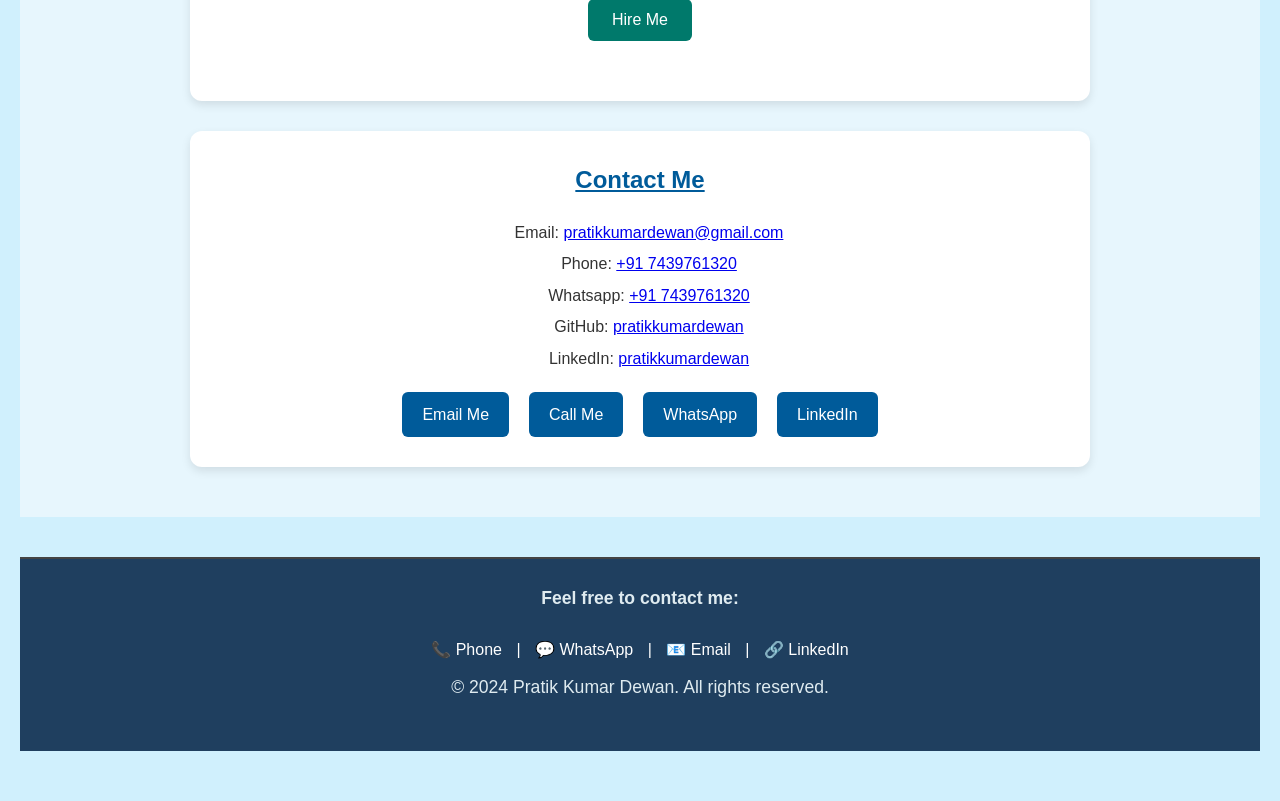
==== commit da65ffb1: "Update index.html" ====
--- a/index.html
+++ b/index.html
@@ -26,7 +26,7 @@
     <div class="animated-card">
       <div class="card-content">
         <div class="card-left">
-          <img src="images/My Image.JPG" alt="My Photo" class="service-image" />
+          <img src="assets/My%20Image.JPG" alt="My Photo" class="service-image" />
         </div>
         <div class="card-right">
           <h1>Pratik Kumar Dewan</h1>
--- a/style.css
+++ b/style.css
@@ -0,0 +1,472 @@
+/* General Reset */
+* {
+  margin: 0;
+  padding: 0;
+  box-sizing: border-box;
+}
+
+body {
+  font-family: 'Segoe UI', sans-serif;
+  background: #f0f8ff;
+  color: #333;
+  line-height: 1.6;
+  scroll-behavior: smooth;
+  padding-top: 70px;
+}
+
+#about_me {
+  scroll-margin-top: 90px;
+}
+
+
+/* Navbar */
+.navbar {
+  background: #1f3f5f;
+  color: white;
+  display: flex;
+  justify-content: space-between;
+  padding: 15px 25px;
+  align-items: center;
+  flex-wrap: wrap;
+  position: fixed;
+  top: 0;
+  left: 0;
+  width: 100%;
+  z-index: 1000;
+  gap: 40px;
+}
+
+
+.navbar .logo {
+  font-size: 1.5rem;
+  font-weight: bold;
+  color: white;
+  text-decoration: none;
+}
+
+.nav-links {
+  list-style: none;
+  display: flex;
+  gap: 20px;
+  margin-left: auto;
+  flex-wrap: wrap;
+}
+
+
+.nav-links li a {
+  color: white;
+  text-decoration: none;
+  font-weight: 500;
+  transition: color 0.3s;
+  display: block;
+  width: 100%;
+  padding: 12px 20px;
+}
+
+.nav-links li a:hover {
+  color: #4cafef;
+}
+
+.nav-links.show {
+  display: flex;
+  flex-direction: column;
+  background-color: rgba(31, 63, 95, 0.6);
+  backdrop-filter: blur(10px);
+  -webkit-backdrop-filter: blur(10px);
+  border-top: 2px solid white;
+  padding: 20px 0;
+  position: absolute;
+  top: 60px; /* just below navbar */
+  left: 0;
+  width: 100%;
+}
+
+
+.burger {
+  display: none;
+  font-size: 1.8rem;
+  cursor: pointer;
+  color: white;
+  position: absolute;
+  top: 15px;
+  right: 25px;
+}
+
+/* Animated Card */
+.animated-card {
+  width: 100%;
+  background: linear-gradient(45deg, #ff4081, #2196f3);
+  padding: 40px 5%;
+  margin: 30px 0;
+  box-shadow: 0 4px 10px rgba(0, 0, 0, 0.2);
+  animation: fadeIn 2s ease-in-out;
+}
+
+.card-content {
+  display: flex;
+  gap: 30px;
+  align-items: center;
+  justify-content: space-between;
+  flex-wrap: wrap;
+}
+
+.card-left {
+  flex: 1;
+  min-width: 280px;
+  text-align: center;
+}
+
+.card-right {
+  flex: 2;
+  max-width: 600px;
+  color: white;
+}
+
+.card-right h1 {
+  font-size: 2.5rem;
+  margin-bottom: 10px;
+}
+
+.card-right p {
+  font-size: 1.1rem;
+  color: #ffffff;
+  margin-bottom: 5px;
+}
+
+.card-right a {
+  color: #ffffff;
+  font-weight: bold;
+  text-decoration: underline;
+}
+
+.contact-block {
+  max-width: 700px;
+  margin: 0 auto;
+  text-align: left;
+}
+.contact-block p {
+  position: relative;
+}
+
+
+.service-image {
+  width: 100%;
+  max-width: 300px;
+  border-radius: 12px;
+  box-shadow: 0 0 10px rgba(0, 0, 0, 0.3);
+}
+
+/* Section Headings */
+.services-heading,
+.info-section-heading {
+  font-size: 2.2rem;
+  color: #003c71;
+  margin-bottom: 30px;
+  text-align: center;
+  border-bottom: 3px solid #0077b6;
+  display: block;
+  width: fit-content;
+  margin-left: auto;
+  margin-right: auto;
+  padding-bottom: 5px;
+}
+
+/* Unified Section Box Style */
+.info-wrapper {
+  background-color: #e7f6fd;
+  padding: 50px 20px;
+}
+
+.info-section {
+  background-color: #ffffff;
+  padding: 25px;
+  margin: 20px auto;
+  max-width: 900px;
+  border-radius: 12px;
+  box-shadow: 0 4px 10px rgba(0, 0, 0, 0.1);
+  transition: transform 0.3s ease;
+  text-align: center;
+}
+
+.info-section:hover {
+  transform: translateY(-5px);
+}
+
+.info-section h2 {
+  font-size: 1.5rem;
+  color: #005b9a;
+  margin-bottom: 10px;
+}
+
+.info-section p,
+.info-section ul {
+  font-size: 1rem;
+  color: #333;
+}
+
+.info-section ul {
+  list-style: none;
+  padding-left: 0;
+  margin-top: 10px;
+}
+
+.info-section ul li {
+  position: relative;
+  padding-left: 20px;
+  margin: 8px 0;
+  text-align: left;
+}
+
+.info-section ul li::before {
+  content: '•';
+  position: absolute;
+  left: 0;
+  color: #0077b6;
+}
+
+/* Services Section */
+#services {
+  scroll-margin-top: 90px;
+}
+
+.services {
+  text-align: center;
+  padding: 40px 20px;
+  background: #e7f6fd;
+}
+
+.service-list {
+  display: flex;
+  flex-direction: column;
+  gap: 30px;
+  max-width: 900px;
+  margin: 0 auto;
+}
+
+.service-item {
+  background-color: #ffffff;
+  padding: 25px;
+  border-radius: 10px;
+  box-shadow: 0 4px 8px rgba(0, 0, 0, 0.1);
+  transition: transform 0.3s;
+}
+
+.service-item:hover {
+  transform: translateY(-5px);
+}
+
+.service-item h3 {
+  color: #005b9a;
+  font-size: 1.6rem;
+  margin-bottom: 15px;
+}
+
+.service-item p {
+  font-size: 1rem;
+  color: #555;
+  margin-bottom: 20px;
+}
+
+.service-btn {
+  background-color: #005b9a;
+  color: white;
+  padding: 10px 20px;
+  border: none;
+  font-size: 15px;
+  border-radius: 6px;
+  cursor: pointer;
+  transition: background-color 0.3s, transform 0.3s;
+}
+
+.service-btn:hover {
+  background-color: #0072ff;
+  transform: scale(1.05);
+}
+
+/* Hire Me Section (with Contact Me inside) */
+#contact {
+  scroll-margin-top: 90px;
+}
+
+.hire-me {
+  background: #d0f0fd;
+  padding: 50px 20px;
+  text-align: center;
+}
+
+.hire-me h2 {
+  font-size: 2rem;
+  margin-bottom: 20px;
+  color: #004d61;
+}
+
+.hire-me p {
+  max-width: 800px;
+  margin: 0 auto 25px;
+  color: #333;
+  font-size: 1.1rem;
+}
+
+.hire-btn {
+  background-color: #00796b;
+  color: white;
+  padding: 12px 24px;
+  border: none;
+  font-size: 16px;
+  border-radius: 6px;
+  cursor: pointer;
+  transition: background-color 0.3s ease;
+  margin-bottom: 30px; /* spacing between button and contact info */
+}
+
+.hire-btn:hover {
+  background-color: #00a389;
+  transform: scale(1.05);
+}
+
+/* Contact Info Section inside Hire Me */
+.hire-me .info-section {
+  background-color: #ffffff;
+  padding: 30px 20px;
+  margin: 30px auto 0;
+  max-width: 900px;
+  border-radius: 12px;
+  box-shadow: 0 4px 10px rgba(0, 0, 0, 0.1);
+}
+
+.hire-me .info-section h2 {
+  font-size: 1.5rem;
+  color: #005b9a;
+  margin-bottom: 20px;
+  text-align: center;
+}
+
+/* Contact Info Paragraphs */
+.hire-me .info-section p {
+  text-align: center;
+  position: relative;
+  padding-left: 18px;
+  margin: 6px auto;
+  max-width: 700px;
+  font-size: 1rem;
+  color: #333;
+}
+
+.hire-me .info-section p:not(.no-bullet)::before {
+  content: '•';
+  position: absolute;
+  left: 0;
+  color: #0077b6;
+  font-size: 1.2rem;
+}
+
+.with-bullet::before {
+  content: '•';
+  margin-right: 8px;
+  color: #0077b6;
+  font-size: 1.5rem;
+  vertical-align: middle;
+}
+
+
+/* Contact Buttons */
+.contact-buttons {
+  display: flex;
+  justify-content: center;
+  flex-wrap: wrap;
+  gap: 20px;
+  margin-top: 20px;
+}
+
+.btn {
+  background-color: #005b9a;
+  color: white;
+  padding: 10px 20px;
+  text-decoration: none;
+  border-radius: 6px;
+  transition: background-color 0.3s, transform 0.3s;
+}
+
+.btn:hover {
+  background-color: #0072ff;
+  transform: scale(1.05);
+}
+
+/* Footer */
+footer {
+  background-color: #1f3f5f;
+  color: white;
+  text-align: center;
+  padding: 25px 15px;
+  margin-top: 40px;
+  border-top: 2px solid #444;
+}
+
+.footer-text {
+  font-size: 1.2rem;
+  margin-bottom: 10px;
+  font-weight: bold;
+}
+
+.contact-icons {
+  font-size: 1rem;
+  margin-bottom: 10px;
+}
+
+.contact-icon {
+  margin: 0 10px;
+  text-decoration: none;
+  color: white;
+  transition: transform 0.3s ease, color 0.3s ease;
+}
+
+.contact-icon:hover {
+  transform: scale(1.1);
+  color: #4CAF50;
+}
+
+.footer-rights {
+  font-size: 0.9rem;
+  margin-top: 10px;
+}
+
+/* Animations */
+@keyframes fadeIn {
+  0% {
+    opacity: 0;
+    transform: translateY(-50px);
+  }
+  100% {
+    opacity: 1;
+    transform: translateY(0);
+  }
+}
+
+/* Responsive Design */
+@media screen and (max-width: 768px) {
+  .nav-links {
+    display: none;
+    flex-direction: column;
+    width: 100%;
+  }
+
+  .nav-links.show {
+    display: flex;
+  }
+
+  .burger {
+    display: block;
+  }
+
+  .card-right h1 {
+    font-size: 2rem;
+  }
+
+  .card-right p {
+    font-size: 1rem;
+  }
+
+  .service-image {
+    max-width: 100%;
+  }
+}
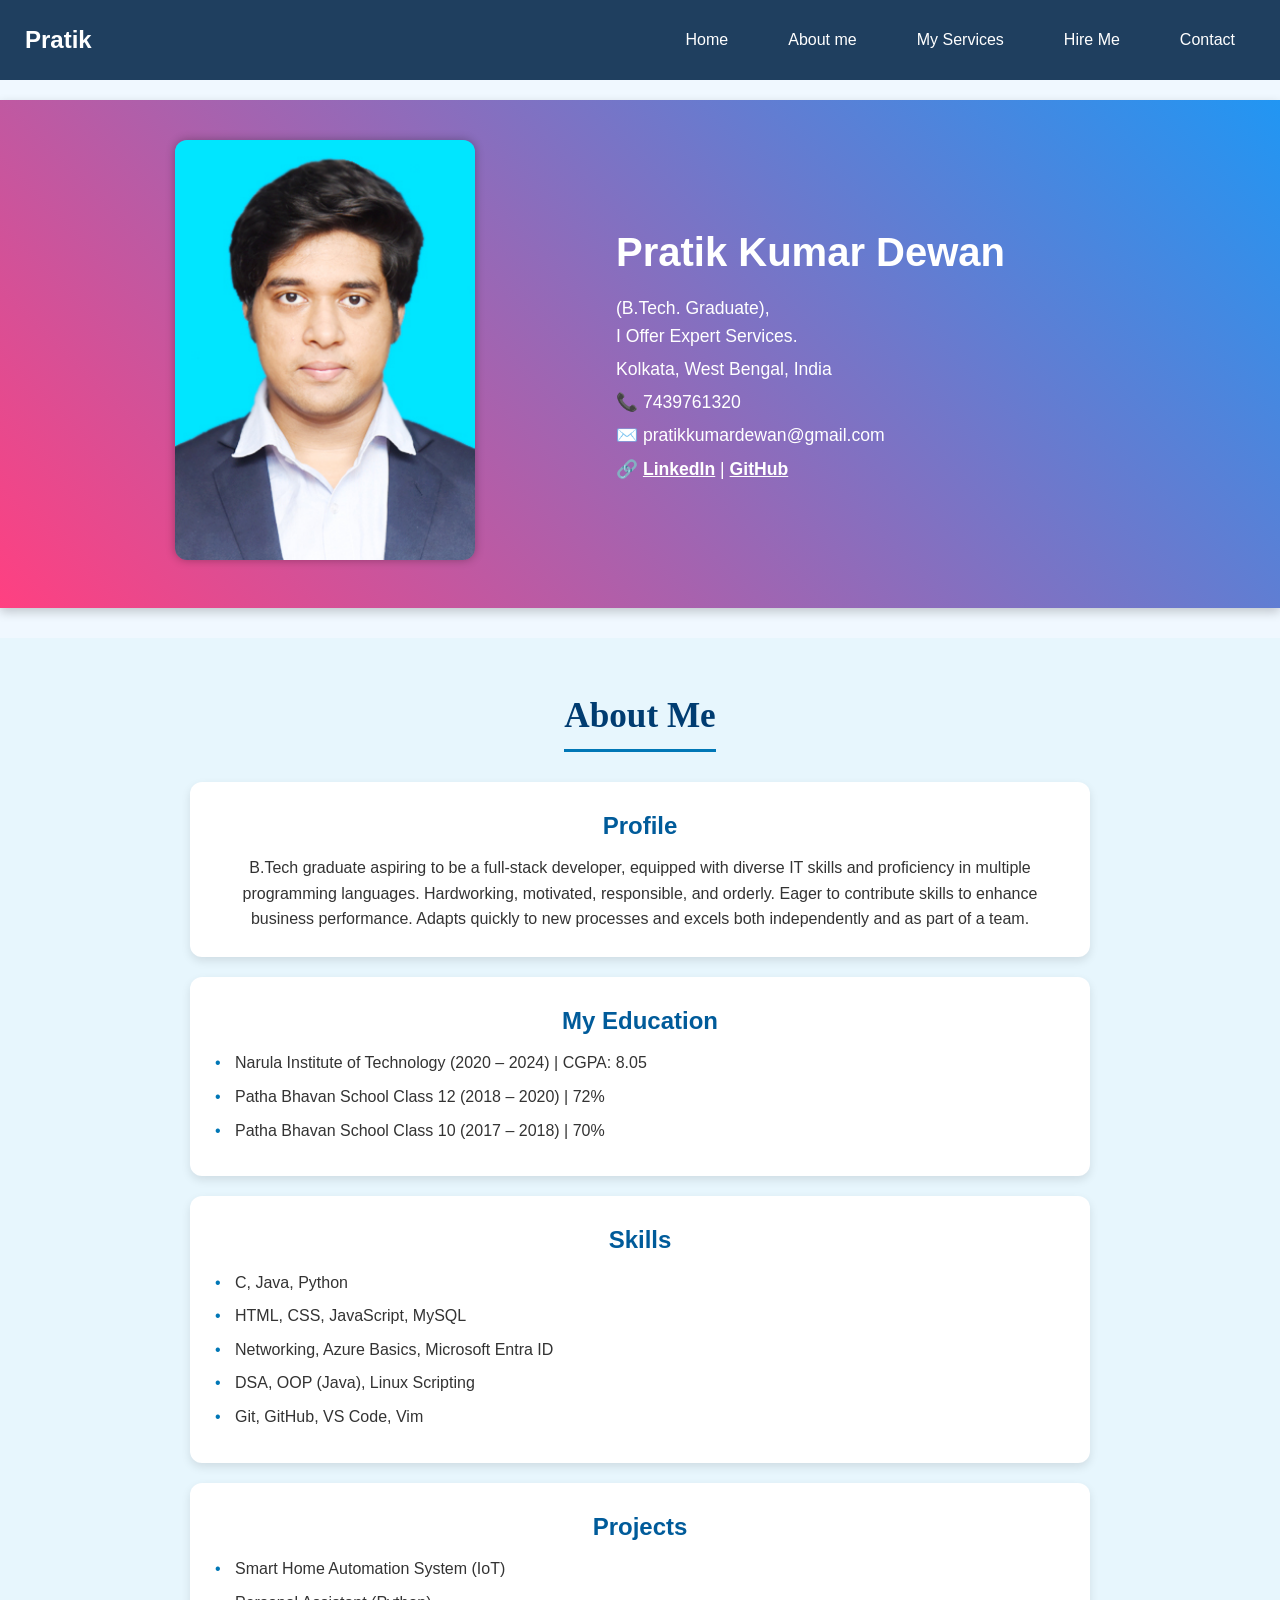
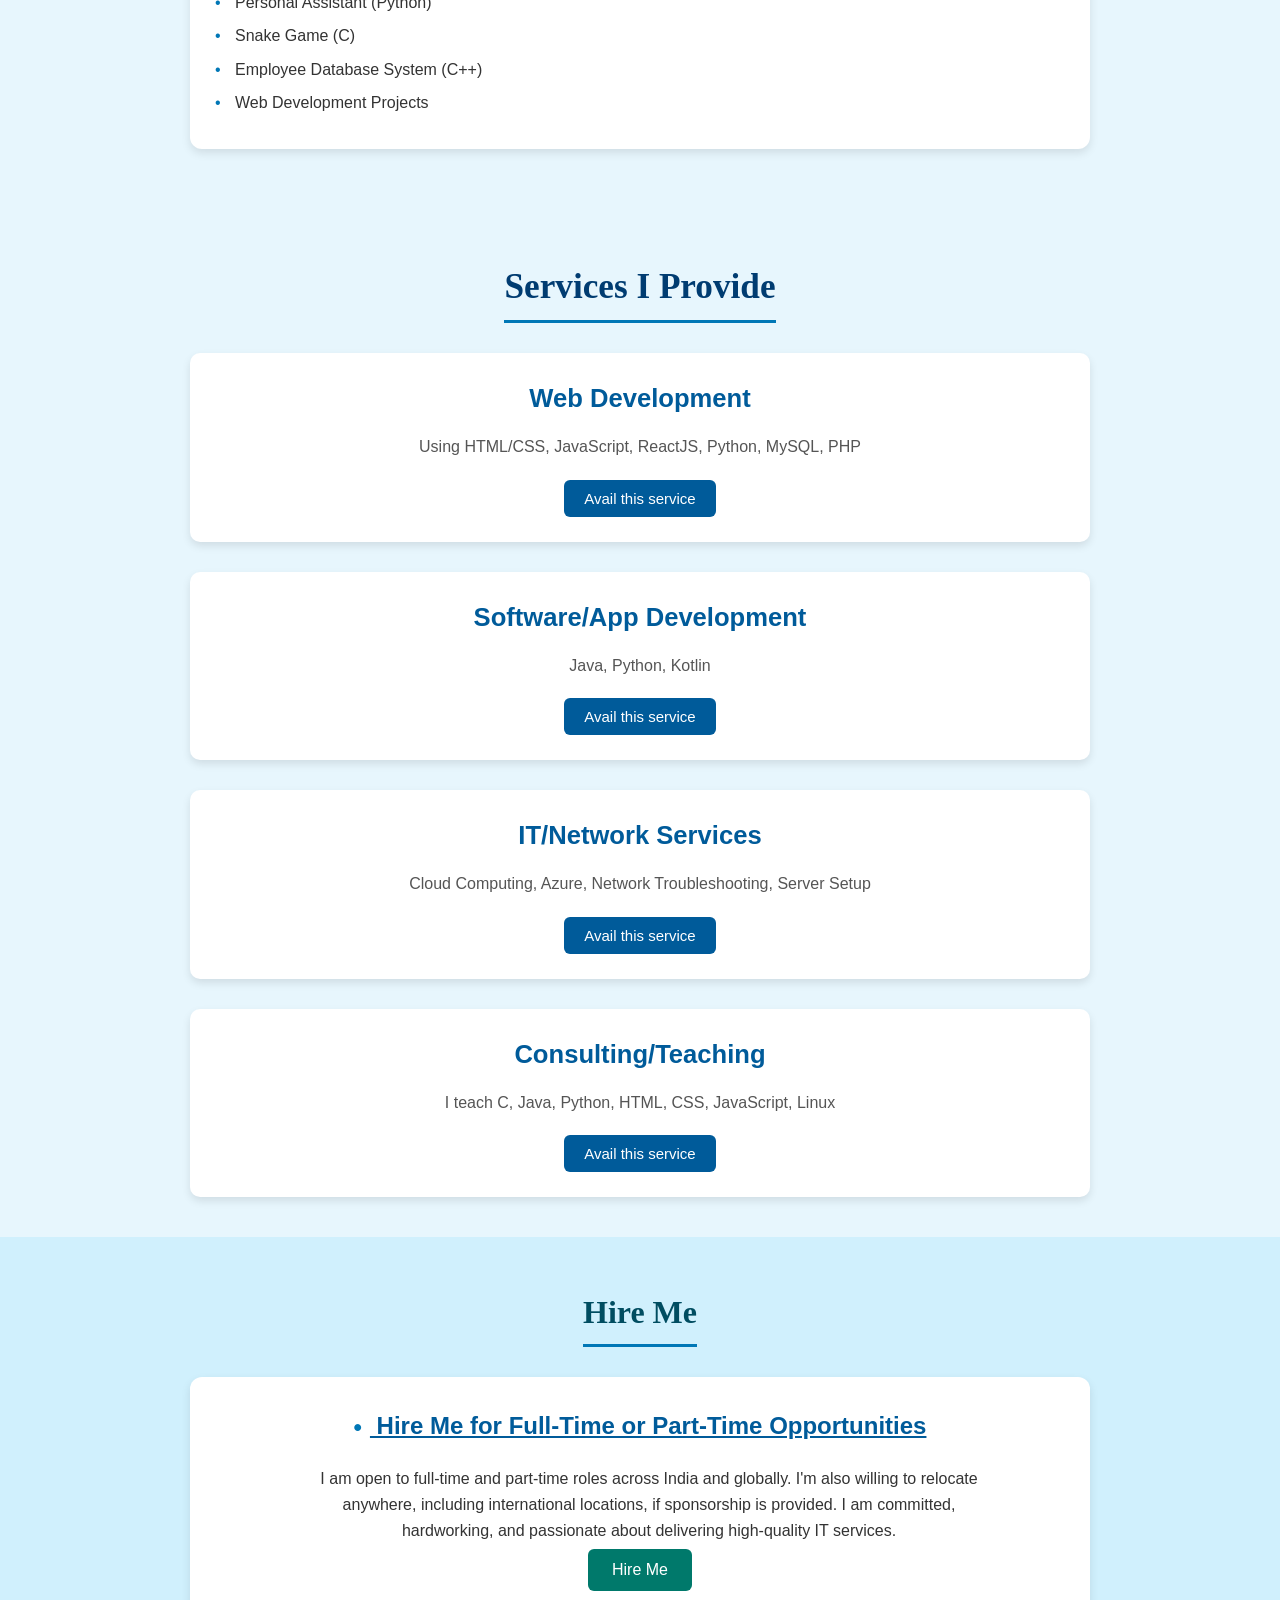
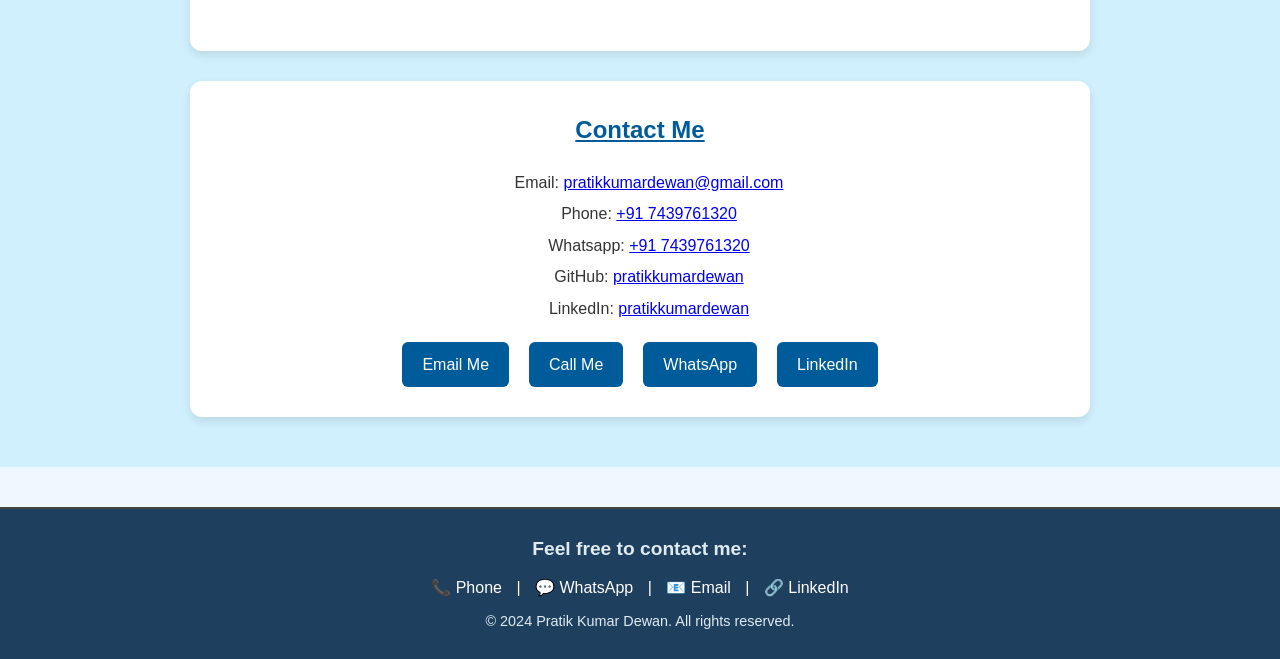
==== commit 3b450f40: "Update index.html" ====
--- a/index.html
+++ b/index.html
@@ -26,7 +26,7 @@
     <div class="animated-card">
       <div class="card-content">
         <div class="card-left">
-          <img src="assets/My%20Image.JPG" alt="My Photo" class="service-image" />
+          <img src="assets/My Image.JPG" alt="My Photo" class="service-image" />
         </div>
         <div class="card-right">
           <h1>Pratik Kumar Dewan</h1>
@@ -117,10 +117,9 @@
 
     <!-- Hire Me -->
     <section id="hire" class="hire-me">
-      <section class="info-wrapper" id="about_me">
-        <h2 class="info-section-heading" style="font-family: 'Times New Roman', serif, 'Arial', sans-serif, 'Courier New', monospace;">Hire Me</h2>  
+      <h2 class="info-section-heading" style="font-family: 'Times New Roman', serif, 'Arial', sans-serif, 'Courier New', monospace;">Hire Me</h2>  
       <div class="info-section">
-        <h2 class="with-bullet" ><span style="text-decoration: underline;"> Hire Me for Full-Time or Part-Time Opportunities</span></h2>
+        <h2 class="with-bullet"><span style="text-decoration: underline;"> Hire Me for Full-Time or Part-Time Opportunities</span></h2>
         <p class="no-bullet">I am open to full-time and part-time roles across India and globally.
         I'm also willing to relocate anywhere, including international
         locations, if sponsorship is provided. I am committed, hardworking, and
@@ -137,19 +136,17 @@
           <p class="no-bullet">Whatsapp: <a href="https://wa.me/917439761320"> +91 7439761320</a></p>
           <p class="no-bullet">GitHub: <a href="https://github.com/pratikkumardewan" target="_blank">pratikkumardewan</a></p>
           <p class="no-bullet">LinkedIn: <a href="http://www.linkedin.com/in/pratik-kumar-dewan" target="_blank">pratikkumardewan</a></p>
-          </div>
-          <div class="contact-buttons">
-            <a href="mailto:pratikkumardewan@gmail.com" class="btn">Email Me</a>
-            <a href="tel:+917439761320" class="btn">Call Me</a>
-            <a href="https://wa.me/917439761320" class="btn">WhatsApp</a>
-            <a href="http://www.linkedin.com/in/pratik-kumar-dewan" class="btn">LinkedIn</a>
-          </div>
+        </div>
+        <div class="contact-buttons">
+          <a href="mailto:pratikkumardewan@gmail.com" class="btn">Email Me</a>
+          <a href="tel:+917439761320" class="btn">Call Me</a>
+          <a href="https://wa.me/917439761320" class="btn">WhatsApp</a>
+          <a href="http://www.linkedin.com/in/pratik-kumar-dewan" class="btn">LinkedIn</a>
+        </div>
       </section>      
     </section>
 
-    
-
-    <!-- Footer -->
+    <!-- Footer - Moved OUTSIDE the hire-me section -->
     <footer>
       <p class="footer-text" style="color:#dfebf0">Feel free to contact me:</p>
       <div class="contact-icons">
@@ -158,7 +155,7 @@
         <a href="mailto:pratikkumardewan@gmail.com" class="contact-icon">📧 Email</a> |
         <a href="http://www.linkedin.com/in/pratik-kumar-dewan" class="contact-icon">🔗 LinkedIn</a>
       </div>
-      <p class="footer-rights" style="color:#dfebf0"">&copy; 2024 Pratik Kumar Dewan. All rights reserved.</p>
+      <p class="footer-rights" style="color:#dfebf0">&copy; 2024 Pratik Kumar Dewan. All rights reserved.</p>
     </footer>
   </body>
 </html>
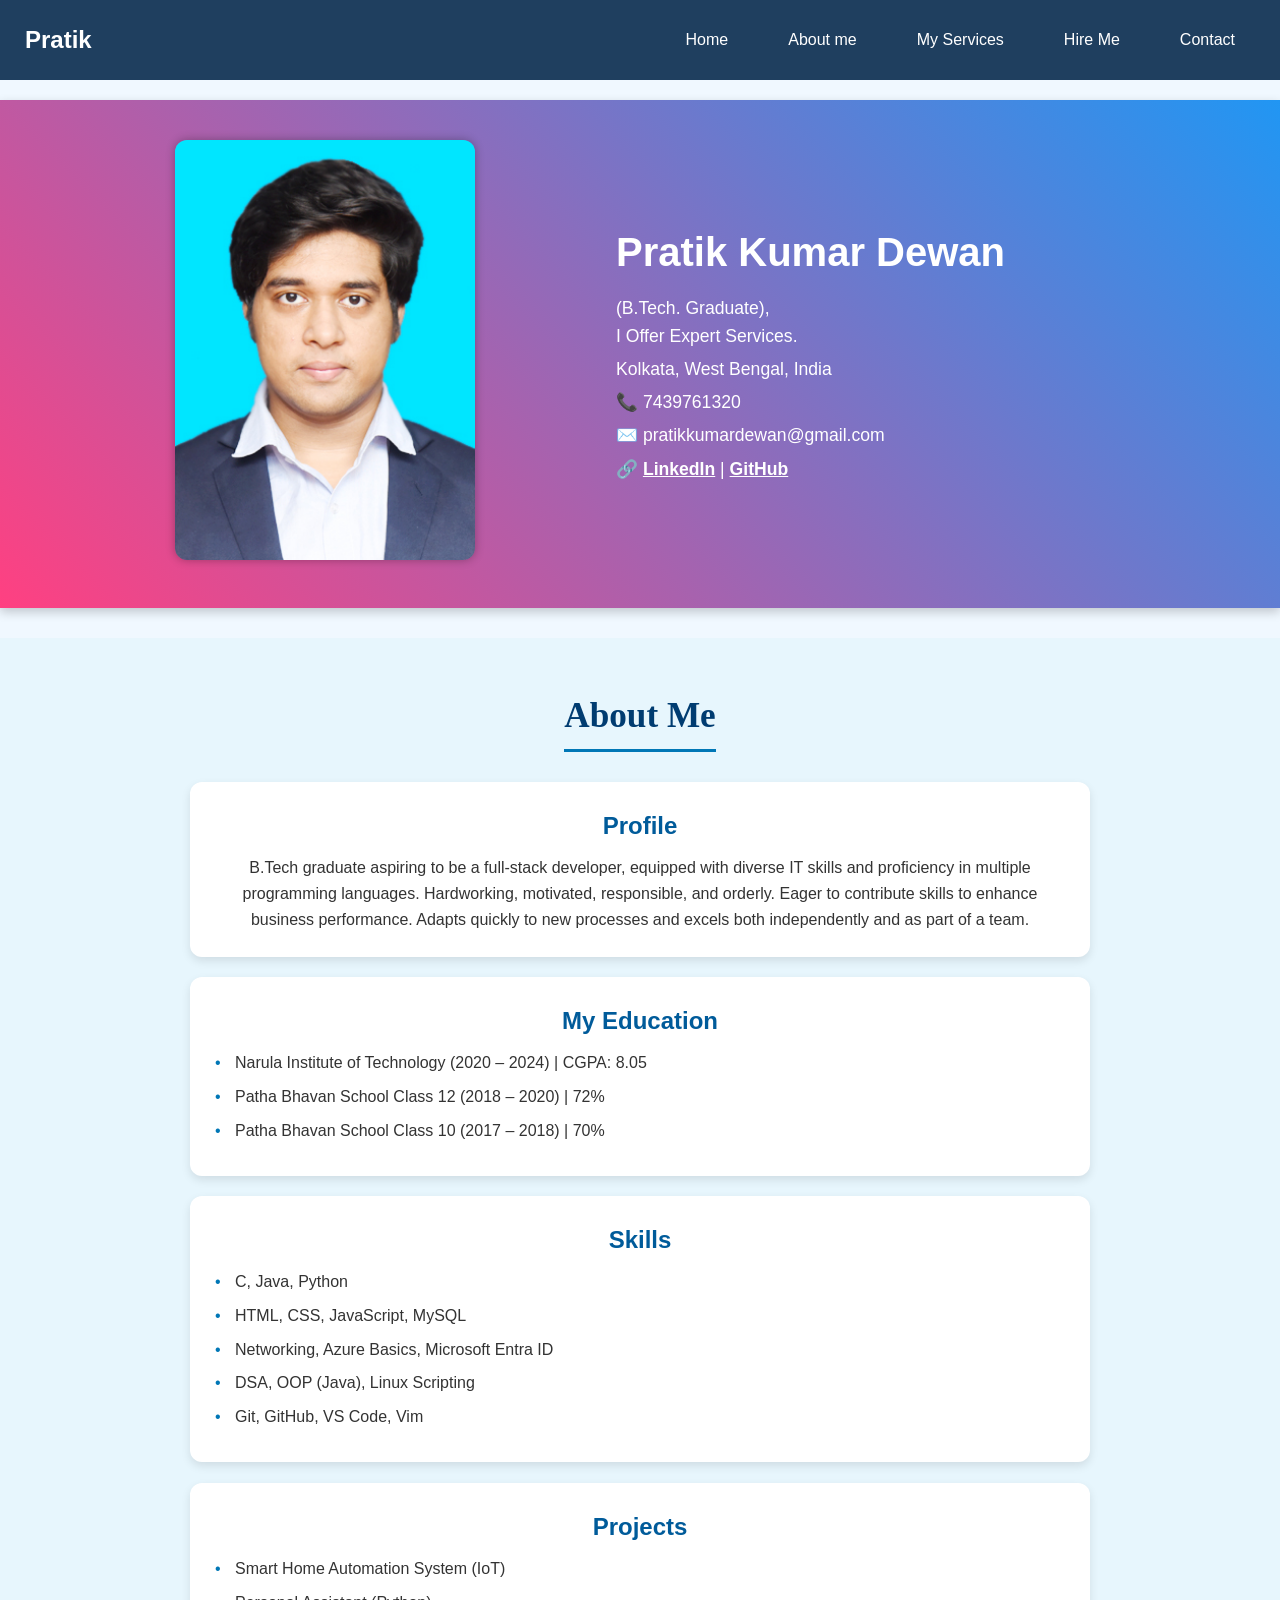
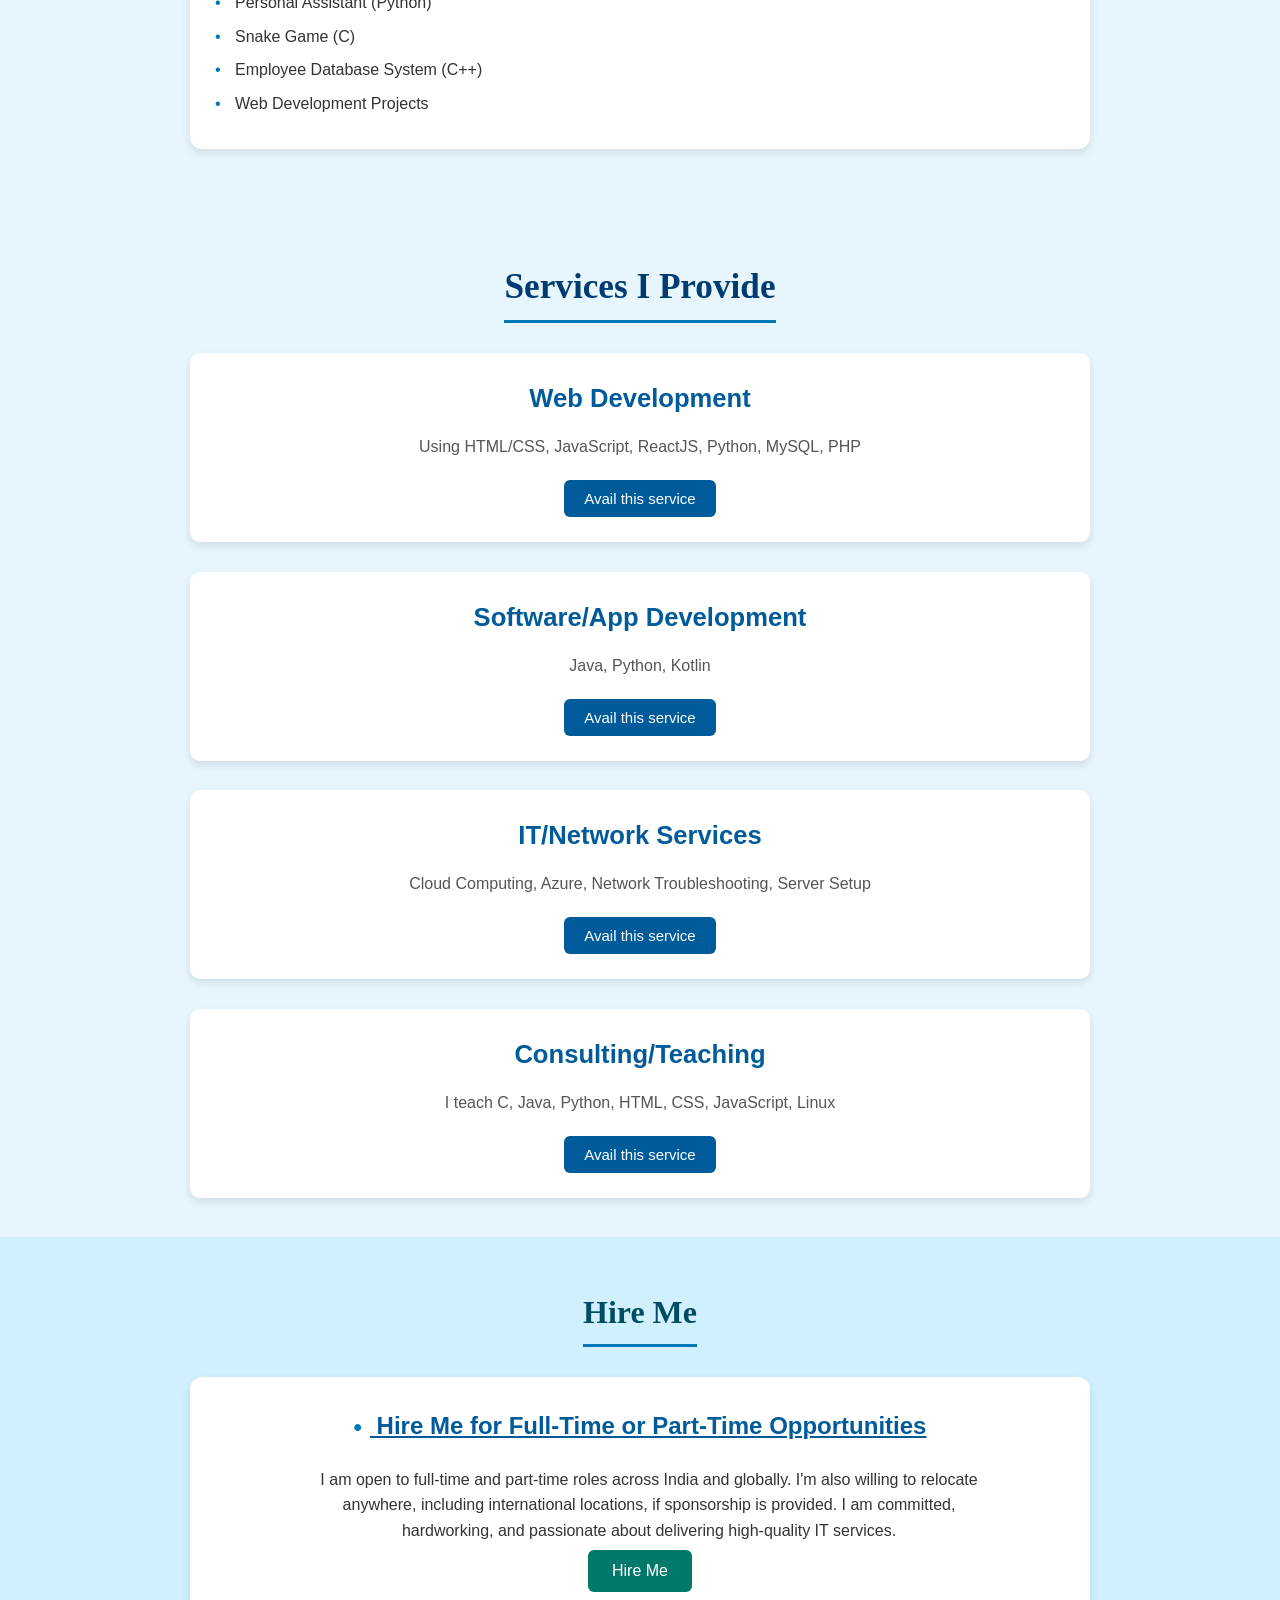
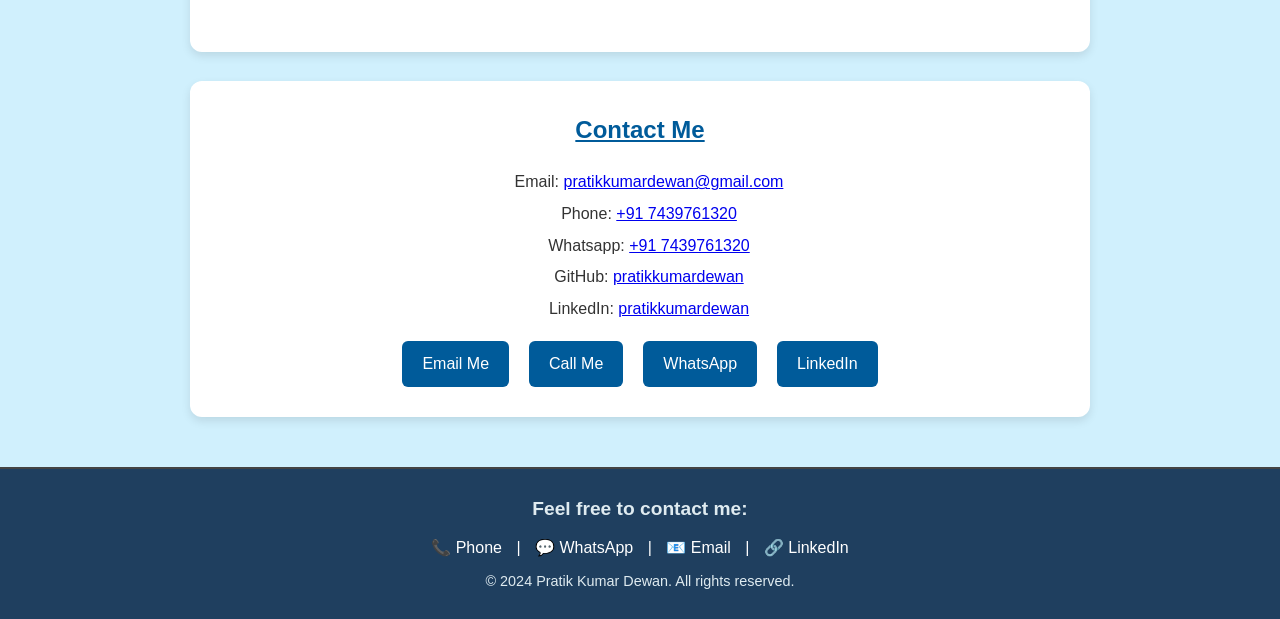
==== commit c5ecbab4: "Update index.html" ====
--- a/index.html
+++ b/index.html
@@ -1,6 +1,14 @@
 <!DOCTYPE html>
 <html lang="en">
   <head>
+    <!-- Google tag (gtag.js) -->
+    <script async src="https://www.googletagmanager.com/gtag/js?id=G-GR7Y3CPQ9Z"></script>
+    <script>
+      window.dataLayer = window.dataLayer || [];
+      function gtag(){dataLayer.push(arguments);}
+      gtag('js', new Date());
+      gtag('config', 'G-GR7Y3CPQ9Z');
+    </script>
     <meta charset="UTF-8" />
     <meta name="viewport" content="width=device-width, initial-scale=1.0" />
     <meta http-equiv="X-UA-Compatible" content="ie=edge" />
@@ -8,6 +16,7 @@
     <link rel="stylesheet" href="style.css" />
     <script defer src="script.js"></script>
   </head>
+  
   <body>
     <!-- Navbar -->
     <header class="navbar">
--- a/style.css
+++ b/style.css
@@ -5,19 +5,28 @@
   box-sizing: border-box;
 }
 
+html {
+  scroll-behavior: smooth;
+  /* Adding will-change to improve scrolling performance */
+  will-change: scroll-position;
+}
+
 body {
   font-family: 'Segoe UI', sans-serif;
   background: #f0f8ff;
   color: #333;
   line-height: 1.6;
-  scroll-behavior: smooth;
   padding-top: 70px;
-}
-
-#about_me {
+  /* Use passive listeners for better scroll performance */
+  touch-action: manipulation;
+  /* Apply hardware acceleration for smoother animations */
+  -webkit-font-smoothing: antialiased;
+  -moz-osx-font-smoothing: grayscale;
+}
+
+#about_me, #services, #hire, #contact {
   scroll-margin-top: 90px;
 }
-
 
 /* Navbar */
 .navbar {
@@ -34,8 +43,9 @@
   width: 100%;
   z-index: 1000;
   gap: 40px;
-}
-
+  /* Adding hardware acceleration */
+  transform: translateZ(0);
+}
 
 .navbar .logo {
   font-size: 1.5rem;
@@ -51,7 +61,6 @@
   margin-left: auto;
   flex-wrap: wrap;
 }
-
 
 .nav-links li a {
   color: white;
@@ -81,7 +90,6 @@
   width: 100%;
 }
 
-
 .burger {
   display: none;
   font-size: 1.8rem;
@@ -100,6 +108,8 @@
   margin: 30px 0;
   box-shadow: 0 4px 10px rgba(0, 0, 0, 0.2);
   animation: fadeIn 2s ease-in-out;
+  /* Optimize animation rendering */
+  will-change: opacity, transform;
 }
 
 .card-content {
@@ -147,7 +157,6 @@
 .contact-block p {
   position: relative;
 }
-
 
 .service-image {
   width: 100%;
@@ -186,6 +195,8 @@
   box-shadow: 0 4px 10px rgba(0, 0, 0, 0.1);
   transition: transform 0.3s ease;
   text-align: center;
+  /* Hardware acceleration for smoother hover effects */
+  will-change: transform;
 }
 
 .info-section:hover {
@@ -249,6 +260,7 @@
   border-radius: 10px;
   box-shadow: 0 4px 8px rgba(0, 0, 0, 0.1);
   transition: transform 0.3s;
+  will-change: transform;
 }
 
 .service-item:hover {
@@ -292,6 +304,10 @@
   background: #d0f0fd;
   padding: 50px 20px;
   text-align: center;
+  /* Clear the floating elements to ensure proper spacing */
+  clear: both;
+  /* Make sure it doesn't wrap around the footer */
+  margin-bottom: 0;
 }
 
 .hire-me h2 {
@@ -368,7 +384,6 @@
   vertical-align: middle;
 }
 
-
 /* Contact Buttons */
 .contact-buttons {
   display: flex;
@@ -398,8 +413,11 @@
   color: white;
   text-align: center;
   padding: 25px 15px;
-  margin-top: 40px;
+  width: 100%; /* Take up full width */
   border-top: 2px solid #444;
+  /* Ensure footer doesn't get included in any other section */
+  position: relative;
+  z-index: 10;
 }
 
 .footer-text {
@@ -440,6 +458,12 @@
     opacity: 1;
     transform: translateY(0);
   }
+}
+
+/* Optimize transitions for performance */
+*, *::before, *::after {
+  transition-property: opacity, transform, background-color, color;
+  backface-visibility: hidden;
 }
 
 /* Responsive Design */
